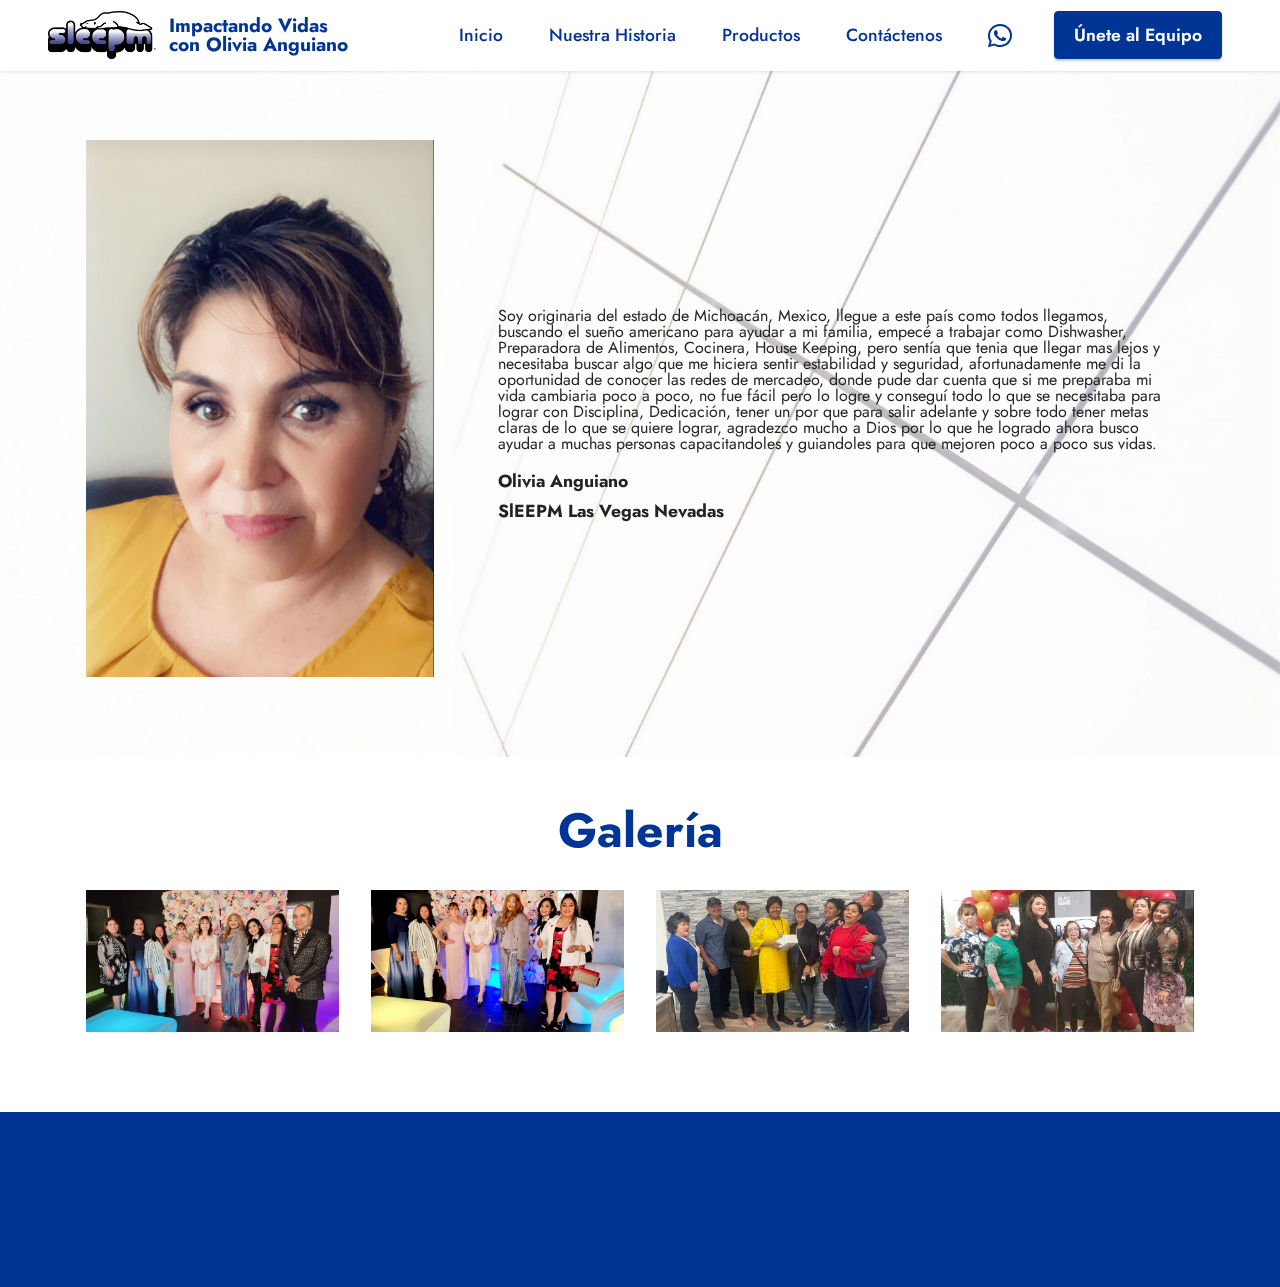
==== Nhistoria.html @ 10654e8e "Add files via upload" ====
<!DOCTYPE html>
<html  >
<head>
  <!-- Site made with Mobirise Website Builder v5.8.4, https://mobirise.com -->
  <meta charset="UTF-8">
  <meta http-equiv="X-UA-Compatible" content="IE=edge">
  <meta name="generator" content="Mobirise v5.8.4, mobirise.com">
  <meta name="viewport" content="width=device-width, initial-scale=1, minimum-scale=1">
  <link rel="shortcut icon" href="assets/images/sleepmlogofinal.png" type="image/x-icon">
  <meta name="description" content="Queremos ayudarte a mejorar tu estilo de vida con nuestros productos y servicios, será un gusto poder guiarte y asesorarte de la mejor manera.">
  
  
  <title>Nuestra Historia</title>
  <link rel="stylesheet" href="assets/web/assets/mobirise-icons2/mobirise2.css">
  <link rel="stylesheet" href="assets/bootstrap/css/bootstrap.min.css">
  <link rel="stylesheet" href="assets/bootstrap/css/bootstrap-grid.min.css">
  <link rel="stylesheet" href="assets/bootstrap/css/bootstrap-reboot.min.css">
  <link rel="stylesheet" href="assets/parallax/jarallax.css">
  <link rel="stylesheet" href="assets/animatecss/animate.css">
  <link rel="stylesheet" href="assets/dropdown/css/style.css">
  <link rel="stylesheet" href="assets/socicon/css/styles.css">
  <link rel="stylesheet" href="assets/theme/css/style.css">
  <link rel="preload" href="https://fonts.googleapis.com/css2?family=Jost:ital,wght@0,400;0,700;1,400;1,700&display=swap&display=swap" as="style" onload="this.onload=null;this.rel='stylesheet'">
  <noscript><link rel="stylesheet" href="https://fonts.googleapis.com/css2?family=Jost:ital,wght@0,400;0,700;1,400;1,700&display=swap&display=swap"></noscript>
  <link rel="preload" as="style" href="assets/mobirise/css/mbr-additional.css"><link rel="stylesheet" href="assets/mobirise/css/mbr-additional.css" type="text/css">

  
  
  
</head>
<body>
  
  <section data-bs-version="5.1" class="menu menu2 cid-tNS9Eg49uX" once="menu" id="menu2-0">
    
    <nav class="navbar navbar-dropdown navbar-fixed-top navbar-expand-lg">
        <div class="container-fluid">
            <div class="navbar-brand">
                <span class="navbar-logo">
                    <a href="index.html">
                        <img src="assets/images/sleepmlogofinal.png" alt="" style="height: 3rem;">
                    </a>
                </span>
                <span class="navbar-caption-wrap"><a class="navbar-caption text-primary display-7" href="index.html">Impactando Vidas<br>con Olivia Anguiano</a></span>
            </div>
            <button class="navbar-toggler" type="button" data-toggle="collapse" data-bs-toggle="collapse" data-target="#navbarSupportedContent" data-bs-target="#navbarSupportedContent" aria-controls="navbarNavAltMarkup" aria-expanded="false" aria-label="Toggle navigation">
                <div class="hamburger">
                    <span></span>
                    <span></span>
                    <span></span>
                    <span></span>
                </div>
            </button>
            <div class="collapse navbar-collapse" id="navbarSupportedContent">
                <ul class="navbar-nav nav-dropdown" data-app-modern-menu="true"><li class="nav-item"><a class="nav-link link text-primary display-4" href="index.html">Inicio</a></li><li class="nav-item"><a class="nav-link link text-primary display-4" href="Nhistoria.html">Nuestra Historia</a></li>
                    <li class="nav-item"><a class="nav-link link text-primary display-4" href="index.html#team1-2">Productos</a></li>
                    <li class="nav-item"><a class="nav-link link text-primary display-4" href="index.html#contacts3-3">Contáctenos</a>
                    </li></ul>
                <div class="icons-menu">
                    <a class="iconfont-wrapper" href="https://wa.me/17027970441">
                        <span class="p-2 mbr-iconfont socicon-whatsapp socicon" style="color: rgb(0, 52, 149); fill: rgb(0, 52, 149);"></span>
                    </a>
                    
                    
                    
                </div>
                <div class="navbar-buttons mbr-section-btn"><a class="btn btn-primary display-4" href="https://www.sleepm.net/?100025122" target="_blank">Únete al Equipo</a></div>
            </div>
        </div>
    </nav>
</section>

<section data-bs-version="5.1" class="testimonials1 cid-tNSBPrqRXM mbr-parallax-background" id="testimonials1-5">
    

    
    <div class="mbr-overlay" style="opacity: 0; background-color: rgb(255, 255, 255);">
    </div>
    <div class="container">
        
        <div class="row align-items-center">
            <div class="col-12 col-md-4">
                <div class="image-wrapper">
                    <img src="assets/images/olivia.jpeg" alt="Mobirise Website Builder">
                </div>
            </div>
            <div class="col-12 col-md">
                <div class="text-wrapper">
                    <p class="mbr-text mbr-fonts-style mb-4 display-7"></p><p>Soy originaria del estado de Michoacán, Mexico, llegue a este país como todos llegamos, buscando el sueño americano para ayudar a mi familia, empecé a trabajar como Dishwasher, Preparadora de Alimentos, Cocinera, House Keeping, pero sentía que tenia que llegar mas lejos y necesitaba buscar algo que me hiciera sentir estabilidad y seguridad, afortunadamente me di la oportunidad de conocer las redes de mercadeo, donde pude dar cuenta que si me preparaba mi vida cambiaria poco a poco, no fue fácil pero lo logre y conseguí todo lo que se necesitaba para lograr con Disciplina, Dedicación, tener un por que para salir adelante y sobre todo tener metas claras de lo que se quiere lograr, agradezco mucho a Dios por lo que he logrado ahora busco ayudar a muchas personas capacitandoles y guiandoles para que mejoren poco a poco sus vidas.</p><p></p>
                    <p class="name mbr-fonts-style mb-1 display-4"><strong>Olivia Anguiano</strong></p>
                    <p class="position mbr-fonts-style display-4"><strong>SlEEPM Las Vegas Nevadas</strong></p>
                </div>
            </div>
        </div>
    </div>
</section>

<section data-bs-version="5.1" class="gallery5 mbr-gallery cid-tNSEWDx9ze" id="gallery5-6">
    

    
    

    <div class="container">
        <div class="mbr-section-head">
            <h3 class="mbr-section-title mbr-fonts-style align-center m-0 display-2"><strong>Galería</strong><br></h3>
            
        </div>
        <div class="row mbr-gallery mt-4">
            <div class="col-12 col-md-6 col-lg-3 item gallery-image">
                <div class="item-wrapper" data-toggle="modal" data-bs-toggle="modal" data-target="#tNTzdh7u67-modal" data-bs-target="#tNTzdh7u67-modal">
                    <img class="w-100" src="assets/images/638715ca-ec1b-4f16-afdc-b5bbccad04b5.jpeg" alt="Olivia Anguiano" data-slide-to="0" data-bs-slide-to="0" data-target="#lb-tNTzdh7u67" data-bs-target="#lb-tNTzdh7u67">
                    <div class="icon-wrapper">
                        <span class="mobi-mbri mobi-mbri-search mbr-iconfont mbr-iconfont-btn"></span>
                    </div>
                </div>
                
            </div>
            <div class="col-12 col-md-6 col-lg-3 item gallery-image">
                <div class="item-wrapper" data-toggle="modal" data-bs-toggle="modal" data-target="#tNTzdh7u67-modal" data-bs-target="#tNTzdh7u67-modal">
                    <img class="w-100" src="assets/images/a9247fdc-9266-4188-a9e6-d5b97cbd32b9.jpeg" alt="Olivia" data-slide-to="1" data-bs-slide-to="1" data-target="#lb-tNTzdh7u67" data-bs-target="#lb-tNTzdh7u67">
                    <div class="icon-wrapper">
                        <span class="mobi-mbri mobi-mbri-search mbr-iconfont mbr-iconfont-btn"></span>
                    </div>
                </div>
                
            </div>
            <div class="col-12 col-md-6 col-lg-3 item gallery-image">
                <div class="item-wrapper" data-toggle="modal" data-bs-toggle="modal" data-target="#tNTzdh7u67-modal" data-bs-target="#tNTzdh7u67-modal">
                    <img class="w-100" src="assets/images/158f2e17-2701-4220-9a41-0d837c003c5a.jpeg" alt="Olivia" data-slide-to="2" data-bs-slide-to="2" data-target="#lb-tNTzdh7u67" data-bs-target="#lb-tNTzdh7u67">
                    <div class="icon-wrapper">
                        <span class="mobi-mbri mobi-mbri-search mbr-iconfont mbr-iconfont-btn"></span>
                    </div>
                </div>
                
            </div>
            <div class="col-12 col-md-6 col-lg-3 item gallery-image">
                <div class="item-wrapper" data-toggle="modal" data-bs-toggle="modal" data-target="#tNTzdh7u67-modal" data-bs-target="#tNTzdh7u67-modal">
                    <img class="w-100" src="assets/images/a021d91b-6bde-47a8-8c72-d7d6d622e0ca.jpeg" alt="Olivia" data-slide-to="3" data-bs-slide-to="3" data-target="#lb-tNTzdh7u67" data-bs-target="#lb-tNTzdh7u67">
                    <div class="icon-wrapper">
                        <span class="mobi-mbri mobi-mbri-search mbr-iconfont mbr-iconfont-btn"></span>
                    </div>
                </div>
                
            </div>
        </div>

        <div class="modal mbr-slider" tabindex="-1" role="dialog" aria-hidden="true" id="tNTzdh7u67-modal">
            <div class="modal-dialog" role="document">
                <div class="modal-content">
                    <div class="modal-body">
                        <div class="carousel slide carousel-fade" id="lb-tNTzdh7u67" data-interval="5000" data-bs-interval="5000">
                            <div class="carousel-inner">
                                <div class="carousel-item active">
                                    <img class="d-block w-100" src="assets/images/638715ca-ec1b-4f16-afdc-b5bbccad04b5.jpeg" alt="Mobirise Website Builder">
                                </div>
                                <div class="carousel-item">
                                    <img class="d-block w-100" src="assets/images/a9247fdc-9266-4188-a9e6-d5b97cbd32b9.jpeg" alt="Mobirise Website Builder">
                                </div>
                                <div class="carousel-item">
                                    <img class="d-block w-100" src="assets/images/158f2e17-2701-4220-9a41-0d837c003c5a.jpeg" alt="Mobirise Website Builder">
                                </div>
                                <div class="carousel-item">
                                    <img class="d-block w-100" src="assets/images/a021d91b-6bde-47a8-8c72-d7d6d622e0ca.jpeg" alt="Mobirise Website Builder">
                                </div>
                            </div>
                            <ol class="carousel-indicators">
                                <li data-slide-to="0" data-bs-slide-to="0" class="active" data-target="#lb-tNTzdh7u67" data-bs-target="#lb-tNTzdh7u67"></li>
                                <li data-slide-to="1" data-bs-slide-to="1" data-target="#lb-tNTzdh7u67" data-bs-target="#lb-tNTzdh7u67"></li>
                                <li data-slide-to="2" data-bs-slide-to="2" data-target="#lb-tNTzdh7u67" data-bs-target="#lb-tNTzdh7u67"></li>
                                <li data-slide-to="3" data-bs-slide-to="3" data-target="#lb-tNTzdh7u67" data-bs-target="#lb-tNTzdh7u67"></li>
                            </ol>
                            <a role="button" href="" class="close" data-dismiss="modal" data-bs-dismiss="modal" aria-label="Close">
                            </a>
                            <a class="carousel-control-prev carousel-control" role="button" data-slide="prev" data-bs-slide="prev" href="#lb-tNTzdh7u67">
                                <span class="mobi-mbri mobi-mbri-arrow-prev" aria-hidden="true"></span>
                                <span class="sr-only visually-hidden">Previous</span>
                            </a>
                            <a class="carousel-control-next carousel-control" role="button" data-slide="next" data-bs-slide="next" href="#lb-tNTzdh7u67">
                                <span class="mobi-mbri mobi-mbri-arrow-next" aria-hidden="true"></span>
                                <span class="sr-only visually-hidden">Next</span>
                            </a>
                        </div>
                    </div>
                </div>
            </div>
        </div>
    </div>
</section>

<section data-bs-version="5.1" class="footer3 cid-tNSAgGrxMF" once="footers" id="footer3-4">

    

    

    <div class="container">
        <div class="media-container-row align-center mbr-white">
            <div class="row row-links">
                <ul class="foot-menu">
                    
                    
                    
                    
                    
                <li class="foot-menu-item mbr-fonts-style display-7"><a href="Nhistoria.html" class="text-white">Nuestra Historia</a></li><li class="foot-menu-item mbr-fonts-style display-7"><a href="index.html#team1-2" class="text-white">Productos</a></li><li class="foot-menu-item mbr-fonts-style display-7"><font color="#fafafa"><a href="index.html#contacts3-3" class="text-white">Contáctenos</a></font></li></ul>
            </div>
            <div class="row social-row">
                <div class="social-list align-right pb-2">
                    
                    
                    
                    
                    
                    
                <div class="soc-item">
                        <a href="https://wa.me/17027970441">
                            <span class="mbr-iconfont mbr-iconfont-social socicon-whatsapp socicon"></span>
                        </a>
                    </div></div>
            </div>
            <div class="row row-copirayt">
                <p class="mbr-text mb-0 mbr-fonts-style mbr-white align-center display-7">
                    © Copyright 2025 Olivia Anguiano. All Rights Reserved.
                </p>
            </div>
        </div>
    </div>
</section><script src="assets/bootstrap/js/bootstrap.bundle.min.js"></script>  <script src="assets/parallax/jarallax.js"></script>  <script src="assets/smoothscroll/smooth-scroll.js"></script>  <script src="assets/ytplayer/index.js"></script>  <script src="assets/dropdown/js/navbar-dropdown.js"></script>  <script src="assets/theme/js/script.js"></script>  
  
  
  <input name="animation" type="hidden">
  </body>
</html>
---- assets/web/assets/mobirise-icons2/mobirise2.css ----
@font-face {
  font-family: 'Moririse2';
  font-display: swap;
  src:  url('mobirise2.eot?f2bix4');
  src:  url('mobirise2.eot?f2bix4#iefix') format('embedded-opentype'),
    url('mobirise2.ttf?f2bix4') format('truetype'),
    url('mobirise2.woff?f2bix4') format('woff'),
    url('mobirise2.svg?f2bix4#mobirise2') format('svg');
  font-weight: normal;
  font-style: normal;
}

[class^="mobi-"], [class*=" mobi-"] {
  /* use !important to prevent issues with browser extensions that change fonts */
  font-family: 'Moririse2' !important;
  speak: none;
  font-style: normal;
  font-weight: normal;
  font-variant: normal;
  text-transform: none;
  line-height: 1;

  /* Better Font Rendering =========== */
  -webkit-font-smoothing: antialiased;
  -moz-osx-font-smoothing: grayscale;
}

.mobi-mbri-add-submenu:before {
  content: "\e900";
}
.mobi-mbri-alert:before {
  content: "\e901";
}
.mobi-mbri-align-center:before {
  content: "\e902";
}
.mobi-mbri-align-justify:before {
  content: "\e903";
}
.mobi-mbri-align-left:before {
  content: "\e904";
}
.mobi-mbri-align-right:before {
  content: "\e905";
}
.mobi-mbri-android:before {
  content: "\e906";
}
.mobi-mbri-apple:before {
  content: "\e907";
}
.mobi-mbri-arrow-down:before {
  content: "\e908";
}
.mobi-mbri-arrow-next:before {
  content: "\e909";
}
.mobi-mbri-arrow-prev:before {
  content: "\e90a";
}
.mobi-mbri-arrow-up:before {
  content: "\e90b";
}
.mobi-mbri-bold:before {
  content: "\e90c";
}
.mobi-mbri-bookmark:before {
  content: "\e90d";
}
.mobi-mbri-bootstrap:before {
  content: "\e90e";
}
.mobi-mbri-briefcase:before {
  content: "\e90f";
}
.mobi-mbri-browse:before {
  content: "\e910";
}
.mobi-mbri-bulleted-list:before {
  content: "\e911";
}
.mobi-mbri-calendar:before {
  content: "\e912";
}
.mobi-mbri-camera:before {
  content: "\e913";
}
.mobi-mbri-cart-add:before {
  content: "\e914";
}
.mobi-mbri-cart-full:before {
  content: "\e915";
}
.mobi-mbri-cash:before {
  content: "\e916";
}
.mobi-mbri-change-style:before {
  content: "\e917";
}
.mobi-mbri-chat:before {
  content: "\e918";
}
.mobi-mbri-clock:before {
  content: "\e919";
}
.mobi-mbri-close:before {
  content: "\e91a";
}
.mobi-mbri-cloud:before {
  content: "\e91b";
}
.mobi-mbri-code:before {
  content: "\e91c";
}
.mobi-mbri-contact-form:before {
  content: "\e91d";
}
.mobi-mbri-credit-card:before {
  content: "\e91e";
}
.mobi-mbri-cursor-click:before {
  content: "\e91f";
}
.mobi-mbri-cust-feedback:before {
  content: "\e920";
}
.mobi-mbri-database:before {
  content: "\e921";
}
.mobi-mbri-delivery:before {
  content: "\e922";
}
.mobi-mbri-desktop:before {
  content: "\e923";
}
.mobi-mbri-devices:before {
  content: "\e924";
}
.mobi-mbri-down:before {
  content: "\e925";
}
.mobi-mbri-download-2:before {
  content: "\e926";
}
.mobi-mbri-download:before {
  content: "\e927";
}
.mobi-mbri-drag-n-drop-2:before {
  content: "\e928";
}
.mobi-mbri-drag-n-drop:before {
  content: "\e929";
}
.mobi-mbri-edit-2:before {
  content: "\e92a";
}
.mobi-mbri-edit:before {
  content: "\e92b";
}
.mobi-mbri-error:before {
  content: "\e92c";
}
.mobi-mbri-extension:before {
  content: "\e92d";
}
.mobi-mbri-features:before {
  content: "\e92e";
}
.mobi-mbri-file:before {
  content: "\e92f";
}
.mobi-mbri-flag:before {
  content: "\e930";
}
.mobi-mbri-folder:before {
  content: "\e931";
}
.mobi-mbri-gift:before {
  content: "\e932";
}
.mobi-mbri-github:before {
  content: "\e933";
}
.mobi-mbri-globe-2:before {
  content: "\e934";
}
.mobi-mbri-globe:before {
  content: "\e935";
}
.mobi-mbri-growing-chart:before {
  content: "\e936";
}
.mobi-mbri-hearth:before {
  content: "\e937";
}
.mobi-mbri-help:before {
  content: "\e938";
}
.mobi-mbri-home:before {
  content: "\e939";
}
.mobi-mbri-hot-cup:before {
  content: "\e93a";
}
.mobi-mbri-idea:before {
  content: "\e93b";
}
.mobi-mbri-image-gallery:before {
  content: "\e93c";
}
.mobi-mbri-image-slider:before {
  content: "\e93d";
}
.mobi-mbri-info:before {
  content: "\e93e";
}
.mobi-mbri-italic:before {
  content: "\e93f";
}
.mobi-mbri-key:before {
  content: "\e940";
}
.mobi-mbri-laptop:before {
  content: "\e941";
}
.mobi-mbri-layers:before {
  content: "\e942";
}
.mobi-mbri-left-right:before {
  content: "\e943";
}
.mobi-mbri-left:before {
  content: "\e944";
}
.mobi-mbri-letter:before {
  content: "\e945";
}
.mobi-mbri-like:before {
  content: "\e946";
}
.mobi-mbri-link:before {
  content: "\e947";
}
.mobi-mbri-lock:before {
  content: "\e948";
}
.mobi-mbri-login:before {
  content: "\e949";
}
.mobi-mbri-logout:before {
  content: "\e94a";
}
.mobi-mbri-magic-stick:before {
  content: "\e94b";
}
.mobi-mbri-map-pin:before {
  content: "\e94c";
}
.mobi-mbri-menu:before {
  content: "\e94d";
}
.mobi-mbri-mobile-2:before {
  content: "\e94e";
}
.mobi-mbri-mobile-horizontal:before {
  content: "\e94f";
}
.mobi-mbri-mobile:before {
  content: "\e950";
}
.mobi-mbri-mobirise:before {
  content: "\e951";
}
.mobi-mbri-more-horizontal:before {
  content: "\e952";
}
.mobi-mbri-more-vertical:before {
  content: "\e953";
}
.mobi-mbri-music:before {
  content: "\e954";
}
.mobi-mbri-new-file:before {
  content: "\e955";
}
.mobi-mbri-numbered-list:before {
  content: "\e956";
}
.mobi-mbri-opened-folder:before {
  content: "\e957";
}
.mobi-mbri-pages:before {
  content: "\e958";
}
.mobi-mbri-paper-plane:before {
  content: "\e959";
}
.mobi-mbri-paperclip:before {
  content: "\e95a";
}
.mobi-mbri-phone:before {
  content: "\e95b";
}
.mobi-mbri-photo:before {
  content: "\e95c";
}
.mobi-mbri-photos:before {
  content: "\e95d";
}
.mobi-mbri-pin:before {
  content: "\e95e";
}
.mobi-mbri-play:before {
  content: "\e95f";
}
.mobi-mbri-plus:before {
  content: "\e960";
}
.mobi-mbri-preview:before {
  content: "\e961";
}
.mobi-mbri-print:before {
  content: "\e962";
}
.mobi-mbri-protect:before {
  content: "\e963";
}
.mobi-mbri-question:before {
  content: "\e964";
}
.mobi-mbri-quote-left:before {
  content: "\e965";
}
.mobi-mbri-quote-right:before {
  content: "\e966";
}
.mobi-mbri-redo:before {
  content: "\e967";
}
.mobi-mbri-refresh:before {
  content: "\e968";
}
.mobi-mbri-responsive-2:before {
  content: "\e969";
}
.mobi-mbri-responsive:before {
  content: "\e96a";
}
.mobi-mbri-right:before {
  content: "\e96b";
}
.mobi-mbri-rocket:before {
  content: "\e96c";
}
.mobi-mbri-sad-face:before {
  content: "\e96d";
}
.mobi-mbri-sale:before {
  content: "\e96e";
}
.mobi-mbri-save:before {
  content: "\e96f";
}
.mobi-mbri-search:before {
  content: "\e970";
}
.mobi-mbri-setting-2:before {
  content: "\e971";
}
.mobi-mbri-setting-3:before {
  content: "\e972";
}
.mobi-mbri-setting:before {
  content: "\e973";
}
.mobi-mbri-share:before {
  content: "\e974";
}
.mobi-mbri-shopping-bag:before {
  content: "\e975";
}
.mobi-mbri-shopping-basket:before {
  content: "\e976";
}
.mobi-mbri-shopping-cart:before {
  content: "\e977";
}
.mobi-mbri-sites:before {
  content: "\e978";
}
.mobi-mbri-smile-face:before {
  content: "\e979";
}
.mobi-mbri-speed:before {
  content: "\e97a";
}
.mobi-mbri-star:before {
  content: "\e97b";
}
.mobi-mbri-success:before {
  content: "\e97c";
}
.mobi-mbri-sun:before {
  content: "\e97d";
}
.mobi-mbri-sun2:before {
  content: "\e97e";
}
.mobi-mbri-tablet-vertical:before {
  content: "\e97f";
}
.mobi-mbri-tablet:before {
  content: "\e980";
}
.mobi-mbri-target:before {
  content: "\e981";
}
.mobi-mbri-timer:before {
  content: "\e982";
}
.mobi-mbri-to-ftp:before {
  content: "\e983";
}
.mobi-mbri-to-local-drive:before {
  content: "\e984";
}
.mobi-mbri-touch-swipe:before {
  content: "\e985";
}
.mobi-mbri-touch:before {
  content: "\e986";
}
.mobi-mbri-trash:before {
  content: "\e987";
}
.mobi-mbri-underline:before {
  content: "\e988";
}
.mobi-mbri-undo:before {
  content: "\e989";
}
.mobi-mbri-unlink:before {
  content: "\e98a";
}
.mobi-mbri-unlock:before {
  content: "\e98b";
}
.mobi-mbri-up-down:before {
  content: "\e98c";
}
.mobi-mbri-up:before {
  content: "\e98d";
}
.mobi-mbri-update:before {
  content: "\e98e";
}
.mobi-mbri-upload-2:before {
  content: "\e98f";
}
.mobi-mbri-upload:before {
  content: "\e990";
}
.mobi-mbri-user-2:before {
  content: "\e991";
}
.mobi-mbri-user:before {
  content: "\e992";
}
.mobi-mbri-users:before {
  content: "\e993";
}
.mobi-mbri-video-play:before {
  content: "\e994";
}
.mobi-mbri-video:before {
  content: "\e995";
}
.mobi-mbri-watch:before {
  content: "\e996";
}
.mobi-mbri-website-theme-2:before {
  content: "\e997";
}
.mobi-mbri-website-theme:before {
  content: "\e998";
}
.mobi-mbri-wifi:before {
  content: "\e999";
}
.mobi-mbri-windows:before {
  content: "\e99a";
}
.mobi-mbri-zoom-in:before {
  content: "\e99b";
}
.mobi-mbri-zoom-out:before {
  content: "\e99c";
}
---- assets/parallax/jarallax.css ----
.jarallax {
    position: relative;
    z-index: 0;
}
.jarallax > .jarallax-img {
    position: absolute;
    object-fit: cover;
    /* support for plugin https://github.com/bfred-it/object-fit-images */
    font-family: 'object-fit: cover;';
    top: 0;
    left: 0;
    width: 100%;
    height: 100%;
    z-index: -1;
}
---- assets/dropdown/css/style.css ----
.navbar-dropdown {
  left: 0;
  padding: 0;
  position: absolute;
  right: 0;
  top: 0;
  transition: all 0.45s ease;
  z-index: 1030;
  background: #282828; }
  .navbar-dropdown .navbar-logo {
    margin-right: 0.8rem;
    transition: margin 0.3s ease-in-out;
    vertical-align: middle; }
    .navbar-dropdown .navbar-logo img {
      height: 3.125rem;
      transition: all 0.3s ease-in-out; }
    .navbar-dropdown .navbar-logo.mbr-iconfont {
      font-size: 3.125rem;
      line-height: 3.125rem; }
  .navbar-dropdown .navbar-caption {
    font-weight: 700;
    white-space: normal;
    vertical-align: -4px;
    line-height: 3.125rem !important; }
    .navbar-dropdown .navbar-caption, .navbar-dropdown .navbar-caption:hover {
      color: inherit;
      text-decoration: none; }
  .navbar-dropdown .mbr-iconfont + .navbar-caption {
    vertical-align: -1px; }
  .navbar-dropdown.navbar-fixed-top {
    position: fixed; }
  .navbar-dropdown .navbar-brand span {
    vertical-align: -4px; }
  .navbar-dropdown.bg-color.transparent {
    background: none; }
  .navbar-dropdown.navbar-short .navbar-brand {
    padding: 0.625rem 0; }
    .navbar-dropdown.navbar-short .navbar-brand span {
      vertical-align: -1px; }
  .navbar-dropdown.navbar-short .navbar-caption {
    line-height: 2.375rem !important;
    vertical-align: -2px; }
  .navbar-dropdown.navbar-short .navbar-logo {
    margin-right: 0.5rem; }
    .navbar-dropdown.navbar-short .navbar-logo img {
      height: 2.375rem; }
    .navbar-dropdown.navbar-short .navbar-logo.mbr-iconfont {
      font-size: 2.375rem;
      line-height: 2.375rem; }
  .navbar-dropdown.navbar-short .mbr-table-cell {
    height: 3.625rem; }
  .navbar-dropdown .navbar-close {
    left: 0.6875rem;
    position: fixed;
    top: 0.75rem;
    z-index: 1000; }
  .navbar-dropdown .hamburger-icon {
    content: "";
    display: inline-block;
    vertical-align: middle;
    width: 16px;
    -webkit-box-shadow: 0 -6px 0 1px #282828,0 0 0 1px #282828,0 6px 0 1px #282828;
    -moz-box-shadow: 0 -6px 0 1px #282828,0 0 0 1px #282828,0 6px 0 1px #282828;
    box-shadow: 0 -6px 0 1px #282828,0 0 0 1px #282828,0 6px 0 1px #282828; }

.dropdown-menu .dropdown-toggle[data-toggle="dropdown-submenu"]::after {
  border-bottom: 0.35em solid transparent;
  border-left: 0.35em solid;
  border-right: 0;
  border-top: 0.35em solid transparent;
  margin-left: 0.3rem; }

.dropdown-menu .dropdown-item:focus {
  outline: 0; }

.nav-dropdown {
  font-size: 0.75rem;
  font-weight: 500;
  height: auto !important; }
  .nav-dropdown .nav-btn {
    padding-left: 1rem; }
  .nav-dropdown .link {
    margin: .667em 1.667em;
    font-weight: 500;
    padding: 0;
    transition: color .2s ease-in-out; }
    .nav-dropdown .link.dropdown-toggle {
      margin-right: 2.583em; }
      .nav-dropdown .link.dropdown-toggle::after {
        margin-left: .25rem;
        border-top: 0.35em solid;
        border-right: 0.35em solid transparent;
        border-left: 0.35em solid transparent;
        border-bottom: 0; }
      .nav-dropdown .link.dropdown-toggle[aria-expanded="true"] {
        margin: 0;
        padding: 0.667em 3.263em  0.667em 1.667em; }
  .nav-dropdown .link::after,
  .nav-dropdown .dropdown-item::after {
    color: inherit; }
  .nav-dropdown .btn {
    font-size: 0.75rem;
    font-weight: 700;
    letter-spacing: 0;
    margin-bottom: 0;
    padding-left: 1.25rem;
    padding-right: 1.25rem; }
  .nav-dropdown .dropdown-menu {
    border-radius: 0;
    border: 0;
    left: 0;
    margin: 0;
    padding-bottom: 1.25rem;
    padding-top: 1.25rem;
    position: relative; }
  .nav-dropdown .dropdown-submenu {
    margin-left: 0.125rem;
    top: 0; }
  .nav-dropdown .dropdown-item {
    font-weight: 500;
    line-height: 2;
    padding: 0.3846em 4.615em 0.3846em 1.5385em;
    position: relative;
    transition: color .2s ease-in-out, background-color .2s ease-in-out; }
    .nav-dropdown .dropdown-item::after {
      margin-top: -0.3077em;
      position: absolute;
      right: 1.1538em;
      top: 50%; }
    .nav-dropdown .dropdown-item:focus, .nav-dropdown .dropdown-item:hover {
      background: none; }

@media (max-width: 767px) {
  .nav-dropdown.navbar-toggleable-sm {
    bottom: 0;
    display: none;
    left: 0;
    overflow-x: hidden;
    position: fixed;
    top: 0;
    transform: translateX(-100%);
    -ms-transform: translateX(-100%);
    -webkit-transform: translateX(-100%);
    width: 18.75rem;
    z-index: 999; } }
.nav-dropdown.navbar-toggleable-xl {
  bottom: 0;
  display: none;
  left: 0;
  overflow-x: hidden;
  position: fixed;
  top: 0;
  transform: translateX(-100%);
  -ms-transform: translateX(-100%);
  -webkit-transform: translateX(-100%);
  width: 18.75rem;
  z-index: 999; }

.nav-dropdown-sm {
  display: block !important;
  overflow-x: hidden;
  overflow: auto;
  padding-top: 3.875rem; }
  .nav-dropdown-sm::after {
    content: "";
    display: block;
    height: 3rem;
    width: 100%; }
  .nav-dropdown-sm.collapse.in ~ .navbar-close {
    display: block !important; }
  .nav-dropdown-sm.collapsing, .nav-dropdown-sm.collapse.in {
    transform: translateX(0);
    -ms-transform: translateX(0);
    -webkit-transform: translateX(0);
    transition: all 0.25s ease-out;
    -webkit-transition: all 0.25s ease-out;
    background: #282828; }
  .nav-dropdown-sm.collapsing[aria-expanded="false"] {
    transform: translateX(-100%);
    -ms-transform: translateX(-100%);
    -webkit-transform: translateX(-100%); }
  .nav-dropdown-sm .nav-item {
    display: block;
    margin-left: 0 !important;
    padding-left: 0; }
  .nav-dropdown-sm .link,
  .nav-dropdown-sm .dropdown-item {
    border-top: 1px dotted rgba(255, 255, 255, 0.1);
    font-size: 0.8125rem;
    line-height: 1.6;
    margin: 0 !important;
    padding: 0.875rem 2.4rem 0.875rem 1.5625rem !important;
    position: relative;
    white-space: normal; }
    .nav-dropdown-sm .link:focus, .nav-dropdown-sm .link:hover,
    .nav-dropdown-sm .dropdown-item:focus,
    .nav-dropdown-sm .dropdown-item:hover {
      background: rgba(0, 0, 0, 0.2) !important;
      color: #c0a375; }
  .nav-dropdown-sm .nav-btn {
    position: relative;
    padding: 1.5625rem 1.5625rem 0 1.5625rem; }
    .nav-dropdown-sm .nav-btn::before {
      border-top: 1px dotted rgba(255, 255, 255, 0.1);
      content: "";
      left: 0;
      position: absolute;
      top: 0;
      width: 100%; }
    .nav-dropdown-sm .nav-btn + .nav-btn {
      padding-top: 0.625rem; }
      .nav-dropdown-sm .nav-btn + .nav-btn::before {
        display: none; }
  .nav-dropdown-sm .btn {
    padding: 0.625rem 0; }
  .nav-dropdown-sm .dropdown-toggle[data-toggle="dropdown-submenu"]::after {
    margin-left: .25rem;
    border-top: 0.35em solid;
    border-right: 0.35em solid transparent;
    border-left: 0.35em solid transparent;
    border-bottom: 0; }
  .nav-dropdown-sm .dropdown-toggle[data-toggle="dropdown-submenu"][aria-expanded="true"]::after {
    border-top: 0;
    border-right: 0.35em solid transparent;
    border-left: 0.35em solid transparent;
    border-bottom: 0.35em solid; }
  .nav-dropdown-sm .dropdown-menu {
    margin: 0;
    padding: 0;
    position: relative;
    top: 0;
    left: 0;
    width: 100%;
    border: 0;
    float: none;
    border-radius: 0;
    background: none; }
  .nav-dropdown-sm .dropdown-submenu {
    left: 100%;
    margin-left: 0.125rem;
    margin-top: -1.25rem;
    top: 0; }

.navbar-toggleable-sm .nav-dropdown .dropdown-menu {
  position: absolute; }

.navbar-toggleable-sm .nav-dropdown .dropdown-submenu {
  left: 100%;
  margin-left: 0.125rem;
  margin-top: -1.25rem;
  top: 0; }

.navbar-toggleable-sm.opened .nav-dropdown .dropdown-menu {
  position: relative; }

.navbar-toggleable-sm.opened .nav-dropdown .dropdown-submenu {
  left: 0;
  margin-left: 00rem;
  margin-top: 0rem;
  top: 0; }

.is-builder .nav-dropdown.collapsing {
  transition: none !important; }
---- assets/socicon/css/styles.css ----
@charset "UTF-8";

@font-face {
  font-family: 'Socicon';
  src:  url('../fonts/socicon.eot');
  src:  url('../fonts/socicon.eot?#iefix') format('embedded-opentype'),
    url('../fonts/socicon.woff2') format('woff2'),
    url('../fonts/socicon.ttf') format('truetype'),
    url('../fonts/socicon.woff') format('woff'),
    url('../fonts/socicon.svg#socicon') format('svg');
  font-weight: normal;
  font-style: normal;
  font-display: swap;
}

[data-icon]:before {
  font-family: "socicon" !important;
  content: attr(data-icon);
  font-style: normal !important;
  font-weight: normal !important;
  font-variant: normal !important;
  text-transform: none !important;
  speak: none;
  line-height: 1;
  -webkit-font-smoothing: antialiased;
  -moz-osx-font-smoothing: grayscale;
}

[class^="socicon-"], [class*=" socicon-"] {
  /* use !important to prevent issues with browser extensions that change fonts */
  font-family: 'Socicon' !important;
  speak: none;
  font-style: normal;
  font-weight: normal;
  font-variant: normal;
  text-transform: none;
  line-height: 1;

  /* Better Font Rendering =========== */
  -webkit-font-smoothing: antialiased;
  -moz-osx-font-smoothing: grayscale;
}

.socicon-eitaa:before {
  content: "\e97c";
}
.socicon-soroush:before {
  content: "\e97d";
}
.socicon-bale:before {
  content: "\e97e";
}
.socicon-zazzle:before {
  content: "\e97b";
}
.socicon-society6:before {
  content: "\e97a";
}
.socicon-redbubble:before {
  content: "\e979";
}
.socicon-avvo:before {
  content: "\e978";
}
.socicon-stitcher:before {
  content: "\e977";
}
.socicon-googlehangouts:before {
  content: "\e974";
}
.socicon-dlive:before {
  content: "\e975";
}
.socicon-vsco:before {
  content: "\e976";
}
.socicon-flipboard:before {
  content: "\e973";
}
.socicon-ubuntu:before {
  content: "\e958";
}
.socicon-artstation:before {
  content: "\e959";
}
.socicon-invision:before {
  content: "\e95a";
}
.socicon-torial:before {
  content: "\e95b";
}
.socicon-collectorz:before {
  content: "\e95c";
}
.socicon-seenthis:before {
  content: "\e95d";
}
.socicon-googleplaymusic:before {
  content: "\e95e";
}
.socicon-debian:before {
  content: "\e95f";
}
.socicon-filmfreeway:before {
  content: "\e960";
}
.socicon-gnome:before {
  content: "\e961";
}
.socicon-itchio:before {
  content: "\e962";
}
.socicon-jamendo:before {
  content: "\e963";
}
.socicon-mix:before {
  content: "\e964";
}
.socicon-sharepoint:before {
  content: "\e965";
}
.socicon-tinder:before {
  content: "\e966";
}
.socicon-windguru:before {
  content: "\e967";
}
.socicon-cdbaby:before {
  content: "\e968";
}
.socicon-elementaryos:before {
  content: "\e969";
}
.socicon-stage32:before {
  content: "\e96a";
}
.socicon-tiktok:before {
  content: "\e96b";
}
.socicon-gitter:before {
  content: "\e96c";
}
.socicon-letterboxd:before {
  content: "\e96d";
}
.socicon-threema:before {
  content: "\e96e";
}
.socicon-splice:before {
  content: "\e96f";
}
.socicon-metapop:before {
  content: "\e970";
}
.socicon-naver:before {
  content: "\e971";
}
.socicon-remote:before {
  content: "\e972";
}
.socicon-internet:before {
  content: "\e957";
}
.socicon-moddb:before {
  content: "\e94b";
}
.socicon-indiedb:before {
  content: "\e94c";
}
.socicon-traxsource:before {
  content: "\e94d";
}
.socicon-gamefor:before {
  content: "\e94e";
}
.socicon-pixiv:before {
  content: "\e94f";
}
.socicon-myanimelist:before {
  content: "\e950";
}
.socicon-blackberry:before {
  content: "\e951";
}
.socicon-wickr:before {
  content: "\e952";
}
.socicon-spip:before {
  content: "\e953";
}
.socicon-napster:before {
  content: "\e954";
}
.socicon-beatport:before {
  content: "\e955";
}
.socicon-hackerone:before {
  content: "\e956";
}
.socicon-hackernews:before {
  content: "\e946";
}
.socicon-smashwords:before {
  content: "\e947";
}
.socicon-kobo:before {
  content: "\e948";
}
.socicon-bookbub:before {
  content: "\e949";
}
.socicon-mailru:before {
  content: "\e94a";
}
.socicon-gitlab:before {
  content: "\e945";
}
.socicon-instructables:before {
  content: "\e944";
}
.socicon-portfolio:before {
  content: "\e943";
}
.socicon-codered:before {
  content: "\e940";
}
.socicon-origin:before {
  content: "\e941";
}
.socicon-nextdoor:before {
  content: "\e942";
}
.socicon-udemy:before {
  content: "\e93f";
}
.socicon-livemaster:before {
  content: "\e93e";
}
.socicon-crunchbase:before {
  content: "\e93b";
}
.socicon-homefy:before {
  content: "\e93c";
}
.socicon-calendly:before {
  content: "\e93d";
}
.socicon-realtor:before {
  content: "\e90f";
}
.socicon-tidal:before {
  content: "\e910";
}
.socicon-qobuz:before {
  content: "\e911";
}
.socicon-natgeo:before {
  content: "\e912";
}
.socicon-mastodon:before {
  content: "\e913";
}
.socicon-unsplash:before {
  content: "\e914";
}
.socicon-homeadvisor:before {
  content: "\e915";
}
.socicon-angieslist:before {
  content: "\e916";
}
.socicon-codepen:before {
  content: "\e917";
}
.socicon-slack:before {
  content: "\e918";
}
.socicon-openaigym:before {
  content: "\e919";
}
.socicon-logmein:before {
  content: "\e91a";
}
.socicon-fiverr:before {
  content: "\e91b";
}
.socicon-gotomeeting:before {
  content: "\e91c";
}
.socicon-aliexpress:before {
  content: "\e91d";
}
.socicon-guru:before {
  content: "\e91e";
}
.socicon-appstore:before {
  content: "\e91f";
}
.socicon-homes:before {
  content: "\e920";
}
.socicon-zoom:before {
  content: "\e921";
}
.socicon-alibaba:before {
  content: "\e922";
}
.socicon-craigslist:before {
  content: "\e923";
}
.socicon-wix:before {
  content: "\e924";
}
.socicon-redfin:before {
  content: "\e925";
}
.socicon-googlecalendar:before {
  content: "\e926";
}
.socicon-shopify:before {
  content: "\e927";
}
.socicon-freelancer:before {
  content: "\e928";
}
.socicon-seedrs:before {
  content: "\e929";
}
.socicon-bing:before {
  content: "\e92a";
}
.socicon-doodle:before {
  content: "\e92b";
}
.socicon-bonanza:before {
  content: "\e92c";
}
.socicon-squarespace:before {
  content: "\e92d";
}
.socicon-toptal:before {
  content: "\e92e";
}
.socicon-gust:before {
  content: "\e92f";
}
.socicon-ask:before {
  content: "\e930";
}
.socicon-trulia:before {
  content: "\e931";
}
.socicon-loomly:before {
  content: "\e932";
}
.socicon-ghost:before {
  content: "\e933";
}
.socicon-upwork:before {
  content: "\e934";
}
.socicon-fundable:before {
  content: "\e935";
}
.socicon-booking:before {
  content: "\e936";
}
.socicon-googlemaps:before {
  content: "\e937";
}
.socicon-zillow:before {
  content: "\e938";
}
.socicon-niconico:before {
  content: "\e939";
}
.socicon-toneden:before {
  content: "\e93a";
}
.socicon-augment:before {
  content: "\e908";
}
.socicon-bitbucket:before {
  content: "\e909";
}
.socicon-fyuse:before {
  content: "\e90a";
}
.socicon-yt-gaming:before {
  content: "\e90b";
}
.socicon-sketchfab:before {
  content: "\e90c";
}
.socicon-mobcrush:before {
  content: "\e90d";
}
.socicon-microsoft:before {
  content: "\e90e";
}
.socicon-pandora:before {
  content: "\e907";
}
.socicon-messenger:before {
  content: "\e906";
}
.socicon-gamewisp:before {
  content: "\e905";
}
.socicon-bloglovin:before {
  content: "\e904";
}
.socicon-tunein:before {
  content: "\e903";
}
.socicon-gamejolt:before {
  content: "\e901";
}
.socicon-trello:before {
  content: "\e902";
}
.socicon-spreadshirt:before {
  content: "\e900";
}
.socicon-500px:before {
  content: "\e000";
}
.socicon-8tracks:before {
  content: "\e001";
}
.socicon-airbnb:before {
  content: "\e002";
}
.socicon-alliance:before {
  content: "\e003";
}
.socicon-amazon:before {
  content: "\e004";
}
.socicon-amplement:before {
  content: "\e005";
}
.socicon-android:before {
  content: "\e006";
}
.socicon-angellist:before {
  content: "\e007";
}
.socicon-apple:before {
  content: "\e008";
}
.socicon-appnet:before {
  content: "\e009";
}
.socicon-baidu:before {
  content: "\e00a";
}
.socicon-bandcamp:before {
  content: "\e00b";
}
.socicon-battlenet:before {
  content: "\e00c";
}
.socicon-mixer:before {
  content: "\e00d";
}
.socicon-bebee:before {
  content: "\e00e";
}
.socicon-bebo:before {
  content: "\e00f";
}
.socicon-behance:before {
  content: "\e010";
}
.socicon-blizzard:before {
  content: "\e011";
}
.socicon-blogger:before {
  content: "\e012";
}
.socicon-buffer:before {
  content: "\e013";
}
.socicon-chrome:before {
  content: "\e014";
}
.socicon-coderwall:before {
  content: "\e015";
}
.socicon-curse:before {
  content: "\e016";
}
.socicon-dailymotion:before {
  content: "\e017";
}
.socicon-deezer:before {
  content: "\e018";
}
.socicon-delicious:before {
  content: "\e019";
}
.socicon-deviantart:before {
  content: "\e01a";
}
.socicon-diablo:before {
  content: "\e01b";
}
.socicon-digg:before {
  content: "\e01c";
}
.socicon-discord:before {
  content: "\e01d";
}
.socicon-disqus:before {
  content: "\e01e";
}
.socicon-douban:before {
  content: "\e01f";
}
.socicon-draugiem:before {
  content: "\e020";
}
.socicon-dribbble:before {
  content: "\e021";
}
.socicon-drupal:before {
  content: "\e022";
}
.socicon-ebay:before {
  content: "\e023";
}
.socicon-ello:before {
  content: "\e024";
}
.socicon-endomodo:before {
  content: "\e025";
}
.socicon-envato:before {
  content: "\e026";
}
.socicon-etsy:before {
  content: "\e027";
}
.socicon-facebook:before {
  content: "\e028";
}
.socicon-feedburner:before {
  content: "\e029";
}
.socicon-filmweb:before {
  content: "\e02a";
}
.socicon-firefox:before {
  content: "\e02b";
}
.socicon-flattr:before {
  content: "\e02c";
}
.socicon-flickr:before {
  content: "\e02d";
}
.socicon-formulr:before {
  content: "\e02e";
}
.socicon-forrst:before {
  content: "\e02f";
}
.socicon-foursquare:before {
  content: "\e030";
}
.socicon-friendfeed:before {
  content: "\e031";
}
.socicon-github:before {
  content: "\e032";
}
.socicon-goodreads:before {
  content: "\e033";
}
.socicon-google:before {
  content: "\e034";
}
.socicon-googlescholar:before {
  content: "\e035";
}
.socicon-googlegroups:before {
  content: "\e036";
}
.socicon-googlephotos:before {
  content: "\e037";
}
.socicon-googleplus:before {
  content: "\e038";
}
.socicon-grooveshark:before {
  content: "\e039";
}
.socicon-hackerrank:before {
  content: "\e03a";
}
.socicon-hearthstone:before {
  content: "\e03b";
}
.socicon-hellocoton:before {
  content: "\e03c";
}
.socicon-heroes:before {
  content: "\e03d";
}
.socicon-smashcast:before {
  content: "\e03e";
}
.socicon-horde:before {
  content: "\e03f";
}
.socicon-houzz:before {
  content: "\e040";
}
.socicon-icq:before {
  content: "\e041";
}
.socicon-identica:before {
  content: "\e042";
}
.socicon-imdb:before {
  content: "\e043";
}
.socicon-instagram:before {
  content: "\e044";
}
.socicon-issuu:before {
  content: "\e045";
}
.socicon-istock:before {
  content: "\e046";
}
.socicon-itunes:before {
  content: "\e047";
}
.socicon-keybase:before {
  content: "\e048";
}
.socicon-lanyrd:before {
  content: "\e049";
}
.socicon-lastfm:before {
  content: "\e04a";
}
.socicon-line:before {
  content: "\e04b";
}
.socicon-linkedin:before {
  content: "\e04c";
}
.socicon-livejournal:before {
  content: "\e04d";
}
.socicon-lyft:before {
  content: "\e04e";
}
.socicon-macos:before {
  content: "\e04f";
}
.socicon-mail:before {
  content: "\e050";
}
.socicon-medium:before {
  content: "\e051";
}
.socicon-meetup:before {
  content: "\e052";
}
.socicon-mixcloud:before {
  content: "\e053";
}
.socicon-modelmayhem:before {
  content: "\e054";
}
.socicon-mumble:before {
  content: "\e055";
}
.socicon-myspace:before {
  content: "\e056";
}
.socicon-newsvine:before {
  content: "\e057";
}
.socicon-nintendo:before {
  content: "\e058";
}
.socicon-npm:before {
  content: "\e059";
}
.socicon-odnoklassniki:before {
  content: "\e05a";
}
.socicon-openid:before {
  content: "\e05b";
}
.socicon-opera:before {
  content: "\e05c";
}
.socicon-outlook:before {
  content: "\e05d";
}
.socicon-overwatch:before {
  content: "\e05e";
}
.socicon-patreon:before {
  content: "\e05f";
}
.socicon-paypal:before {
  content: "\e060";
}
.socicon-periscope:before {
  content: "\e061";
}
.socicon-persona:before {
  content: "\e062";
}
.socicon-pinterest:before {
  content: "\e063";
}
.socicon-play:before {
  content: "\e064";
}
.socicon-player:before {
  content: "\e065";
}
.socicon-playstation:before {
  content: "\e066";
}
.socicon-pocket:before {
  content: "\e067";
}
.socicon-qq:before {
  content: "\e068";
}
.socicon-quora:before {
  content: "\e069";
}
.socicon-raidcall:before {
  content: "\e06a";
}
.socicon-ravelry:before {
  content: "\e06b";
}
.socicon-reddit:before {
  content: "\e06c";
}
.socicon-renren:before {
  content: "\e06d";
}
.socicon-researchgate:before {
  content: "\e06e";
}
.socicon-residentadvisor:before {
  content: "\e06f";
}
.socicon-reverbnation:before {
  content: "\e070";
}
.socicon-rss:before {
  content: "\e071";
}
.socicon-sharethis:before {
  content: "\e072";
}
.socicon-skype:before {
  content: "\e073";
}
.socicon-slideshare:before {
  content: "\e074";
}
.socicon-smugmug:before {
  content: "\e075";
}
.socicon-snapchat:before {
  content: "\e076";
}
.socicon-songkick:before {
  content: "\e077";
}
.socicon-soundcloud:before {
  content: "\e078";
}
.socicon-spotify:before {
  content: "\e079";
}
.socicon-stackexchange:before {
  content: "\e07a";
}
.socicon-stackoverflow:before {
  content: "\e07b";
}
.socicon-starcraft:before {
  content: "\e07c";
}
.socicon-stayfriends:before {
  content: "\e07d";
}
.socicon-steam:before {
  content: "\e07e";
}
.socicon-storehouse:before {
  content: "\e07f";
}
.socicon-strava:before {
  content: "\e080";
}
.socicon-streamjar:before {
  content: "\e081";
}
.socicon-stumbleupon:before {
  content: "\e082";
}
.socicon-swarm:before {
  content: "\e083";
}
.socicon-teamspeak:before {
  content: "\e084";
}
.socicon-teamviewer:before {
  content: "\e085";
}
.socicon-technorati:before {
  content: "\e086";
}
.socicon-telegram:before {
  content: "\e087";
}
.socicon-tripadvisor:before {
  content: "\e088";
}
.socicon-tripit:before {
  content: "\e089";
}
.socicon-triplej:before {
  content: "\e08a";
}
.socicon-tumblr:before {
  content: "\e08b";
}
.socicon-twitch:before {
  content: "\e08c";
}
.socicon-twitter:before {
  content: "\e08d";
}
.socicon-uber:before {
  content: "\e08e";
}
.socicon-ventrilo:before {
  content: "\e08f";
}
.socicon-viadeo:before {
  content: "\e090";
}
.socicon-viber:before {
  content: "\e091";
}
.socicon-viewbug:before {
  content: "\e092";
}
.socicon-vimeo:before {
  content: "\e093";
}
.socicon-vine:before {
  content: "\e094";
}
.socicon-vkontakte:before {
  content: "\e095";
}
.socicon-warcraft:before {
  content: "\e096";
}
.socicon-wechat:before {
  content: "\e097";
}
.socicon-weibo:before {
  content: "\e098";
}
.socicon-whatsapp:before {
  content: "\e099";
}
.socicon-wikipedia:before {
  content: "\e09a";
}
.socicon-windows:before {
  content: "\e09b";
}
.socicon-wordpress:before {
  content: "\e09c";
}
.socicon-wykop:before {
  content: "\e09d";
}
.socicon-xbox:before {
  content: "\e09e";
}
.socicon-xing:before {
  content: "\e09f";
}
.socicon-yahoo:before {
  content: "\e0a0";
}
.socicon-yammer:before {
  content: "\e0a1";
}
.socicon-yandex:before {
  content: "\e0a2";
}
.socicon-yelp:before {
  content: "\e0a3";
}
.socicon-younow:before {
  content: "\e0a4";
}
.socicon-youtube:before {
  content: "\e0a5";
}
.socicon-zapier:before {
  content: "\e0a6";
}
.socicon-zerply:before {
  content: "\e0a7";
}
.socicon-zomato:before {
  content: "\e0a8";
}
.socicon-zynga:before {
  content: "\e0a9";
}
---- assets/theme/css/style.css ----
@charset "UTF-8";
section {
  background-color: #ffffff;
}

body {
  font-style: normal;
  line-height: 1.5;
  font-weight: 400;
  color: #232323;
  position: relative;
}

button {
  background-color: transparent;
  border-color: transparent;
}

section,
.container,
.container-fluid {
  position: relative;
  word-wrap: break-word;
}

a.mbr-iconfont:hover {
  text-decoration: none;
}

.article .lead p,
.article .lead ul,
.article .lead ol,
.article .lead pre,
.article .lead blockquote {
  margin-bottom: 0;
}

a {
  font-style: normal;
  font-weight: 400;
  cursor: pointer;
}
a, a:hover {
  text-decoration: none;
}

.mbr-section-title {
  font-style: normal;
  line-height: 1.3;
}

.mbr-section-subtitle {
  line-height: 1.3;
}

.mbr-text {
  font-style: normal;
  line-height: 1.7;
}

h1,
h2,
h3,
h4,
h5,
h6,
.display-1,
.display-2,
.display-4,
.display-5,
.display-7,
span,
p,
a {
  line-height: 1;
  word-break: break-word;
  word-wrap: break-word;
  font-weight: 400;
}

b,
strong {
  font-weight: bold;
}

input:-webkit-autofill, input:-webkit-autofill:hover, input:-webkit-autofill:focus, input:-webkit-autofill:active {
  transition-delay: 9999s;
  -webkit-transition-property: background-color, color;
  transition-property: background-color, color;
}

textarea[type=hidden] {
  display: none;
}

section {
  background-position: 50% 50%;
  background-repeat: no-repeat;
  background-size: cover;
}
section .mbr-background-video,
section .mbr-background-video-preview {
  position: absolute;
  bottom: 0;
  left: 0;
  right: 0;
  top: 0;
}

.hidden {
  visibility: hidden;
}

.mbr-z-index20 {
  z-index: 20;
}

/*! Base colors */
.mbr-white {
  color: #ffffff;
}

.mbr-black {
  color: #111111;
}

.mbr-bg-white {
  background-color: #ffffff;
}

.mbr-bg-black {
  background-color: #000000;
}

/*! Text-aligns */
.align-left {
  text-align: left;
}

.align-center {
  text-align: center;
}

.align-right {
  text-align: right;
}

/*! Font-weight  */
.mbr-light {
  font-weight: 300;
}

.mbr-regular {
  font-weight: 400;
}

.mbr-semibold {
  font-weight: 500;
}

.mbr-bold {
  font-weight: 700;
}

/*! Media  */
.media-content {
  flex-basis: 100%;
}

.media-container-row {
  display: flex;
  flex-direction: row;
  flex-wrap: wrap;
  justify-content: center;
  align-content: center;
  align-items: start;
}
.media-container-row .media-size-item {
  width: 400px;
}

.media-container-column {
  display: flex;
  flex-direction: column;
  flex-wrap: wrap;
  justify-content: center;
  align-content: center;
  align-items: stretch;
}
.media-container-column > * {
  width: 100%;
}

@media (min-width: 992px) {
  .media-container-row {
    flex-wrap: nowrap;
  }
}
figure {
  margin-bottom: 0;
  overflow: hidden;
}

figure[mbr-media-size] {
  transition: width 0.1s;
}

img,
iframe {
  display: block;
  width: 100%;
}

.card {
  background-color: transparent;
  border: none;
}

.card-box {
  width: 100%;
}

.card-img {
  text-align: center;
  flex-shrink: 0;
  -webkit-flex-shrink: 0;
}

.media {
  max-width: 100%;
  margin: 0 auto;
}

.mbr-figure {
  align-self: center;
}

.media-container > div {
  max-width: 100%;
}

.mbr-figure img,
.card-img img {
  width: 100%;
}

@media (max-width: 991px) {
  .media-size-item {
    width: auto !important;
  }

  .media {
    width: auto;
  }

  .mbr-figure {
    width: 100% !important;
  }
}
/*! Buttons */
.mbr-section-btn {
  margin-left: -0.6rem;
  margin-right: -0.6rem;
  font-size: 0;
}

.btn {
  font-weight: 600;
  border-width: 1px;
  font-style: normal;
  margin: 0.6rem 0.6rem;
  white-space: normal;
  transition: all 0.2s ease-in-out;
  display: inline-flex;
  align-items: center;
  justify-content: center;
  word-break: break-word;
}

.btn-sm {
  font-weight: 600;
  letter-spacing: 0px;
  transition: all 0.3s ease-in-out;
}

.btn-md {
  font-weight: 600;
  letter-spacing: 0px;
  transition: all 0.3s ease-in-out;
}

.btn-lg {
  font-weight: 600;
  letter-spacing: 0px;
  transition: all 0.3s ease-in-out;
}

.btn-form {
  margin: 0;
}
.btn-form:hover {
  cursor: pointer;
}

nav .mbr-section-btn {
  margin-left: 0rem;
  margin-right: 0rem;
}

/*! Btn icon margin */
.btn .mbr-iconfont,
.btn.btn-sm .mbr-iconfont {
  order: 1;
  cursor: pointer;
  margin-left: 0.5rem;
  vertical-align: sub;
}

.btn.btn-md .mbr-iconfont,
.btn.btn-md .mbr-iconfont {
  margin-left: 0.8rem;
}

.mbr-regular {
  font-weight: 400;
}

.mbr-semibold {
  font-weight: 500;
}

.mbr-bold {
  font-weight: 700;
}

[type=submit] {
  -webkit-appearance: none;
}

/*! Full-screen */
.mbr-fullscreen .mbr-overlay {
  min-height: 100vh;
}

.mbr-fullscreen {
  display: flex;
  display: -moz-flex;
  display: -ms-flex;
  display: -o-flex;
  align-items: center;
  min-height: 100vh;
  padding-top: 3rem;
  padding-bottom: 3rem;
}

/*! Map */
.map {
  height: 25rem;
  position: relative;
}
.map iframe {
  width: 100%;
  height: 100%;
}

/*! Scroll to top arrow */
.mbr-arrow-up {
  bottom: 25px;
  right: 90px;
  position: fixed;
  text-align: right;
  z-index: 5000;
  color: #ffffff;
  font-size: 22px;
}

.mbr-arrow-up a {
  background: rgba(0, 0, 0, 0.2);
  border-radius: 50%;
  color: #fff;
  display: inline-block;
  height: 60px;
  width: 60px;
  border: 2px solid #fff;
  outline-style: none !important;
  position: relative;
  text-decoration: none;
  transition: all 0.3s ease-in-out;
  cursor: pointer;
  text-align: center;
}
.mbr-arrow-up a:hover {
  background-color: rgba(0, 0, 0, 0.4);
}
.mbr-arrow-up a i {
  line-height: 60px;
}

.mbr-arrow-up-icon {
  display: block;
  color: #fff;
}

.mbr-arrow-up-icon::before {
  content: "›";
  display: inline-block;
  font-family: serif;
  font-size: 22px;
  line-height: 1;
  font-style: normal;
  position: relative;
  top: 6px;
  left: -4px;
  transform: rotate(-90deg);
}

/*! Arrow Down */
.mbr-arrow {
  position: absolute;
  bottom: 45px;
  left: 50%;
  width: 60px;
  height: 60px;
  cursor: pointer;
  background-color: rgba(80, 80, 80, 0.5);
  border-radius: 50%;
  transform: translateX(-50%);
}
@media (max-width: 767px) {
  .mbr-arrow {
    display: none;
  }
}
.mbr-arrow > a {
  display: inline-block;
  text-decoration: none;
  outline-style: none;
  -webkit-animation: arrowdown 1.7s ease-in-out infinite;
          animation: arrowdown 1.7s ease-in-out infinite;
  color: #ffffff;
}
.mbr-arrow > a > i {
  position: absolute;
  top: -2px;
  left: 15px;
  font-size: 2rem;
}

#scrollToTop a i::before {
  content: "";
  position: absolute;
  display: block;
  border-bottom: 2.5px solid #fff;
  border-left: 2.5px solid #fff;
  width: 27.8%;
  height: 27.8%;
  left: 50%;
  top: 51%;
  transform: translateY(-30%) translateX(-50%) rotate(135deg);
}

@keyframes arrowdown {
  0% {
    transform: translateY(0px);
  }
  50% {
    transform: translateY(-5px);
  }
  100% {
    transform: translateY(0px);
  }
}
@-webkit-keyframes arrowdown {
  0% {
    transform: translateY(0px);
  }
  50% {
    transform: translateY(-5px);
  }
  100% {
    transform: translateY(0px);
  }
}
@media (max-width: 500px) {
  .mbr-arrow-up {
    left: 0;
    right: 0;
    text-align: center;
  }
}
/*Gradients animation*/
@keyframes gradient-animation {
  from {
    background-position: 0% 100%;
    -webkit-animation-timing-function: ease-in-out;
            animation-timing-function: ease-in-out;
  }
  to {
    background-position: 100% 0%;
    -webkit-animation-timing-function: ease-in-out;
            animation-timing-function: ease-in-out;
  }
}
@-webkit-keyframes gradient-animation {
  from {
    background-position: 0% 100%;
    -webkit-animation-timing-function: ease-in-out;
            animation-timing-function: ease-in-out;
  }
  to {
    background-position: 100% 0%;
    -webkit-animation-timing-function: ease-in-out;
            animation-timing-function: ease-in-out;
  }
}
.bg-gradient {
  background-size: 200% 200%;
  animation: gradient-animation 5s infinite alternate;
  -webkit-animation: gradient-animation 5s infinite alternate;
}

.menu .navbar-brand {
  display: -webkit-flex;
}
.menu .navbar-brand span {
  display: flex;
  display: -webkit-flex;
}
.menu .navbar-brand .navbar-caption-wrap {
  display: -webkit-flex;
}
.menu .navbar-brand .navbar-logo img {
  display: -webkit-flex;
  width: auto;
}
@media (min-width: 768px) and (max-width: 991px) {
  .menu .navbar-toggleable-sm .navbar-nav {
    display: -ms-flexbox;
  }
}
@media (max-width: 991px) {
  .menu .navbar-collapse {
    max-height: 93.5vh;
  }
  .menu .navbar-collapse.show {
    overflow: auto;
  }
}
@media (min-width: 992px) {
  .menu .navbar-nav.nav-dropdown {
    display: -webkit-flex;
  }
  .menu .navbar-toggleable-sm .navbar-collapse {
    display: -webkit-flex !important;
  }
  .menu .collapsed .navbar-collapse {
    max-height: 93.5vh;
  }
  .menu .collapsed .navbar-collapse.show {
    overflow: auto;
  }
}
@media (max-width: 767px) {
  .menu .navbar-collapse {
    max-height: 80vh;
  }
}

.nav-link .mbr-iconfont {
  margin-right: 0.5rem;
}

.navbar {
  display: -webkit-flex;
  -webkit-flex-wrap: wrap;
  -webkit-align-items: center;
  -webkit-justify-content: space-between;
}

.navbar-collapse {
  -webkit-flex-basis: 100%;
  -webkit-flex-grow: 1;
  -webkit-align-items: center;
}

.nav-dropdown .link {
  padding: 0.667em 1.667em !important;
  margin: 0 !important;
}

.nav {
  display: -webkit-flex;
  -webkit-flex-wrap: wrap;
}

.row {
  display: -webkit-flex;
  -webkit-flex-wrap: wrap;
}

.justify-content-center {
  -webkit-justify-content: center;
}

.form-inline {
  display: -webkit-flex;
}

.card-wrapper {
  -webkit-flex: 1;
}

.carousel-control {
  z-index: 10;
  display: -webkit-flex;
}

.carousel-controls {
  display: -webkit-flex;
}

.media {
  display: -webkit-flex;
}

.form-group:focus {
  outline: none;
}

.jq-selectbox__select {
  padding: 7px 0;
  position: relative;
}

.jq-selectbox__dropdown {
  overflow: hidden;
  border-radius: 10px;
  position: absolute;
  top: 100%;
  left: 0 !important;
  width: 100% !important;
}

.jq-selectbox__trigger-arrow {
  right: 0;
  transform: translateY(-50%);
}

.jq-selectbox li {
  padding: 1.07em 0.5em;
}

input[type=range] {
  padding-left: 0 !important;
  padding-right: 0 !important;
}

.modal-dialog,
.modal-content {
  height: 100%;
}

.modal-dialog .carousel-inner {
  height: calc(100vh - 1.75rem);
}
@media (max-width: 575px) {
  .modal-dialog .carousel-inner {
    height: calc(100vh - 1rem);
  }
}

.carousel-item {
  text-align: center;
}

.carousel-item img {
  margin: auto;
}

.navbar-toggler {
  align-self: flex-start;
  padding: 0.25rem 0.75rem;
  font-size: 1.25rem;
  line-height: 1;
  background: transparent;
  border: 1px solid transparent;
  border-radius: 0.25rem;
}

.navbar-toggler:focus,
.navbar-toggler:hover {
  text-decoration: none;
  box-shadow: none;
}

.navbar-toggler-icon {
  display: inline-block;
  width: 1.5em;
  height: 1.5em;
  vertical-align: middle;
  content: "";
  background: no-repeat center center;
  background-size: 100% 100%;
}

.navbar-toggler-left {
  position: absolute;
  left: 1rem;
}

.navbar-toggler-right {
  position: absolute;
  right: 1rem;
}

.card-img {
  width: auto;
}

.menu .navbar.collapsed:not(.beta-menu) {
  flex-direction: column;
}

.carousel-item.active,
.carousel-item-next,
.carousel-item-prev {
  display: flex;
}

.note-air-layout .dropup .dropdown-menu,
.note-air-layout .navbar-fixed-bottom .dropdown .dropdown-menu {
  bottom: initial !important;
}

html,
body {
  height: auto;
  min-height: 100vh;
}

.dropup .dropdown-toggle::after {
  display: none;
}

.form-asterisk {
  font-family: initial;
  position: absolute;
  top: -2px;
  font-weight: normal;
}

.form-control-label {
  position: relative;
  cursor: pointer;
  margin-bottom: 0.357em;
  padding: 0;
}

.alert {
  color: #ffffff;
  border-radius: 0;
  border: 0;
  font-size: 1.1rem;
  line-height: 1.5;
  margin-bottom: 1.875rem;
  padding: 1.25rem;
  position: relative;
  text-align: center;
}
.alert.alert-form::after {
  background-color: inherit;
  bottom: -7px;
  content: "";
  display: block;
  height: 14px;
  left: 50%;
  margin-left: -7px;
  position: absolute;
  transform: rotate(45deg);
  width: 14px;
}

.form-control {
  background-color: #ffffff;
  background-clip: border-box;
  color: #232323;
  line-height: 1rem !important;
  height: auto;
  padding: 0.6rem 1.2rem;
  transition: border-color 0.25s ease 0s;
  border: 1px solid transparent !important;
  border-radius: 4px;
  box-shadow: rgba(0, 0, 0, 0.07) 0px 1px 1px 0px, rgba(0, 0, 0, 0.07) 0px 1px 3px 0px, rgba(0, 0, 0, 0.03) 0px 0px 0px 1px;
}
.form-active .form-control:invalid {
  border-color: red;
}

form .row {
  margin-left: -0.6rem;
  margin-right: -0.6rem;
}
form .row [class*=col] {
  padding-left: 0.6rem;
  padding-right: 0.6rem;
}

form .mbr-section-btn {
  margin: 0;
  padding-left: 0.6rem;
  padding-right: 0.6rem;
}

form .btn {
  display: flex;
  padding: 0.6rem 1.2rem;
  margin: 0;
}

form .form-check-input {
  margin-top: 0.5;
}

textarea.form-control {
  line-height: 1.5rem !important;
}

.form-group {
  margin-bottom: 1.2rem;
}

.form-control,
form .btn {
  min-height: 48px;
}

.gdpr-block label span.textGDPR input[name=gdpr] {
  top: 7px;
}

.form-control:focus {
  box-shadow: none;
}

:focus {
  outline: none;
}

.mbr-overlay {
  background-color: #000;
  bottom: 0;
  left: 0;
  opacity: 0.5;
  position: absolute;
  right: 0;
  top: 0;
  z-index: 0;
  pointer-events: none;
}

blockquote {
  font-style: italic;
  padding: 3rem;
  font-size: 1.09rem;
  position: relative;
  border-left: 3px solid;
}

ul,
ol,
pre,
blockquote {
  margin-bottom: 2.3125rem;
}

.mt-4 {
  margin-top: 2rem !important;
}

.mb-4 {
  margin-bottom: 2rem !important;
}

@media (min-width: 992px) {
  .container {
    padding-left: 16px;
    padding-right: 16px;
  }

  .row {
    margin-left: -16px;
    margin-right: -16px;
  }
  .row > [class*=col] {
    padding-left: 16px;
    padding-right: 16px;
  }
}
@media (min-width: 768px) {
  .container-fluid {
    padding-left: 32px;
    padding-right: 32px;
  }
}
@media (min-width: 768px) and (max-width: 991px) {
  .mbr-container {
    padding-left: 32px;
    padding-right: 32px;
  }
}
@media (max-width: 767px) {
  .mbr-container {
    padding-left: 16px;
    padding-right: 16px;
  }
}
.card-wrapper,
.item-wrapper {
  overflow: hidden;
}

.app-video-wrapper > img {
  opacity: 1;
}

.item {
  position: relative;
}

.dropdown-menu .dropdown-menu {
  left: 100%;
}

.dropdown-item + .dropdown-menu {
  display: none;
}

.dropdown-item:hover + .dropdown-menu,
.dropdown-menu:hover {
  display: block;
}

@media (min-aspect-ratio: 16/9) {
  .mbr-video-foreground {
    height: 300% !important;
    top: -100% !important;
  }
}
@media (max-aspect-ratio: 16/9) {
  .mbr-video-foreground {
    width: 300% !important;
    left: -100% !important;
  }
}.engine {
	position: absolute;
	text-indent: -2400px;
	text-align: center;
	padding: 0;
	top: 0;
	left: -2400px;
}
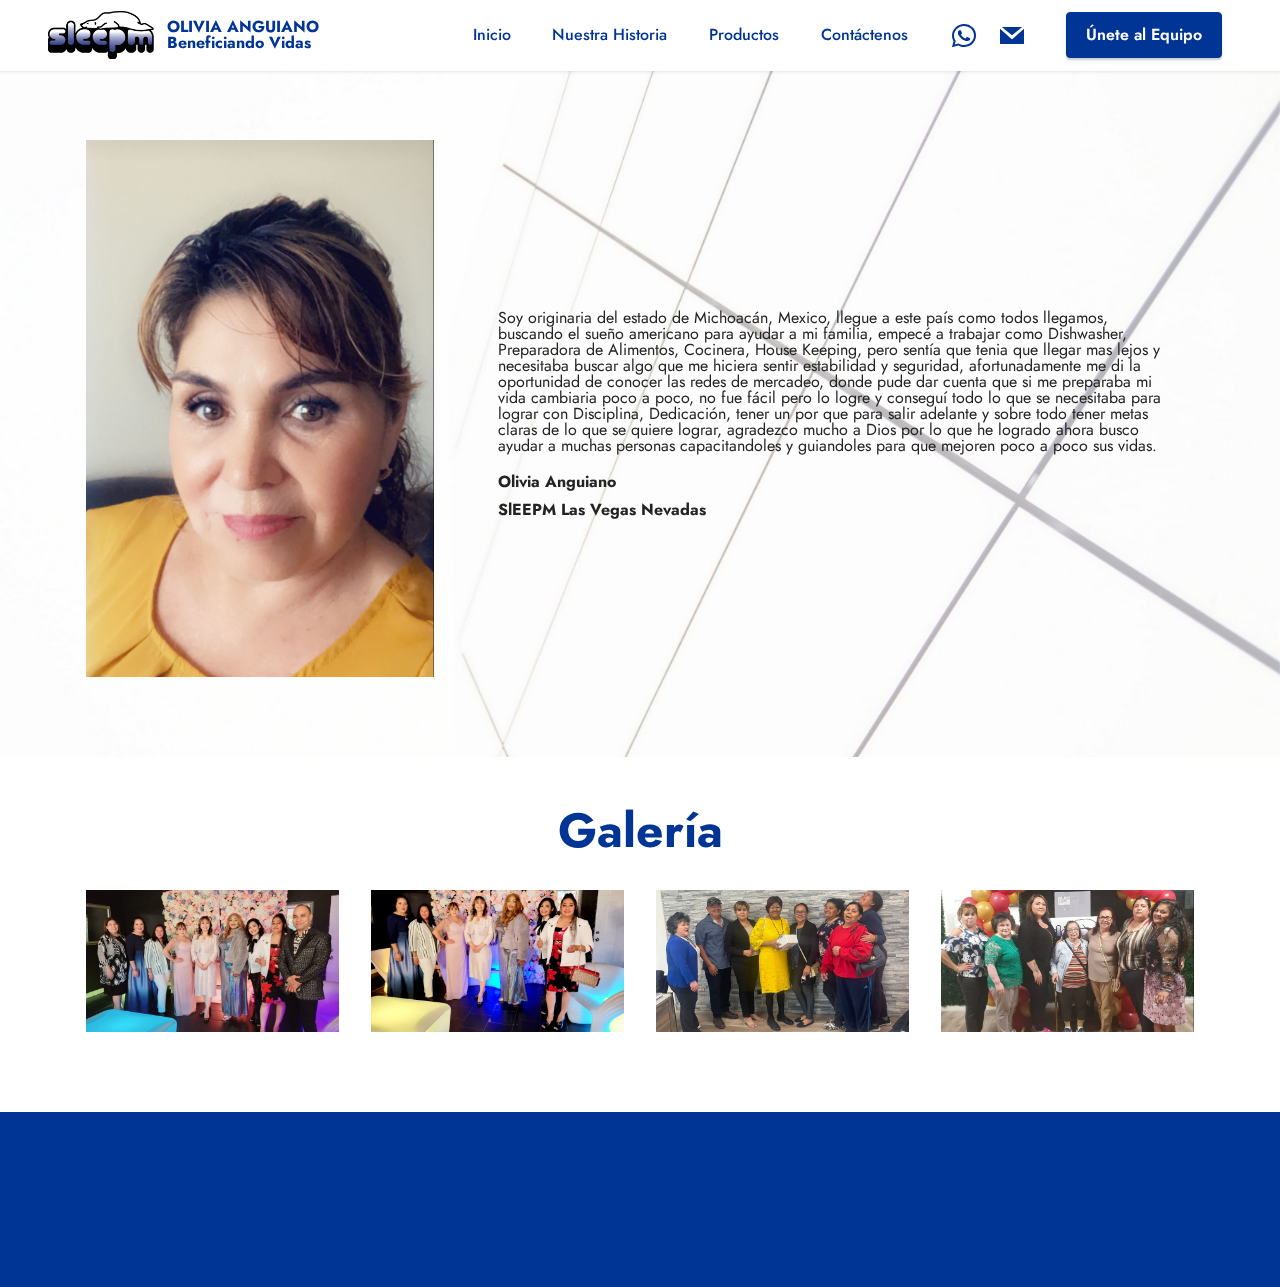
==== commit 24c7b475: "Add files via upload" ====
--- a/Nhistoria.html
+++ b/Nhistoria.html
@@ -6,7 +6,7 @@
   <meta http-equiv="X-UA-Compatible" content="IE=edge">
   <meta name="generator" content="Mobirise v5.8.4, mobirise.com">
   <meta name="viewport" content="width=device-width, initial-scale=1, minimum-scale=1">
-  <link rel="shortcut icon" href="assets/images/sleepmlogofinal.png" type="image/x-icon">
+  <link rel="shortcut icon" href="assets/images/sleepmlogofinal-1.png" type="image/x-icon">
   <meta name="description" content="Queremos ayudarte a mejorar tu estilo de vida con nuestros productos y servicios, será un gusto poder guiarte y asesorarte de la mejor manera.">
   
   
@@ -20,8 +20,8 @@
   <link rel="stylesheet" href="assets/dropdown/css/style.css">
   <link rel="stylesheet" href="assets/socicon/css/styles.css">
   <link rel="stylesheet" href="assets/theme/css/style.css">
-  <link rel="preload" href="https://fonts.googleapis.com/css2?family=Jost:ital,wght@0,400;0,700;1,400;1,700&display=swap&display=swap" as="style" onload="this.onload=null;this.rel='stylesheet'">
-  <noscript><link rel="stylesheet" href="https://fonts.googleapis.com/css2?family=Jost:ital,wght@0,400;0,700;1,400;1,700&display=swap&display=swap"></noscript>
+  <link rel="preload" href="https://fonts.googleapis.com/css?family=Jost:100,200,300,400,500,600,700,800,900,100i,200i,300i,400i,500i,600i,700i,800i,900i&display=swap" as="style" onload="this.onload=null;this.rel='stylesheet'">
+  <noscript><link rel="stylesheet" href="https://fonts.googleapis.com/css?family=Jost:100,200,300,400,500,600,700,800,900,100i,200i,300i,400i,500i,600i,700i,800i,900i&display=swap"></noscript>
   <link rel="preload" as="style" href="assets/mobirise/css/mbr-additional.css"><link rel="stylesheet" href="assets/mobirise/css/mbr-additional.css" type="text/css">
 
   
@@ -37,10 +37,10 @@
             <div class="navbar-brand">
                 <span class="navbar-logo">
                     <a href="index.html">
-                        <img src="assets/images/sleepmlogofinal.png" alt="" style="height: 3rem;">
+                        <img src="assets/images/sleepmlogofinal-1.png" alt="" style="height: 3rem;">
                     </a>
                 </span>
-                <span class="navbar-caption-wrap"><a class="navbar-caption text-primary display-7" href="index.html">Impactando Vidas<br>con Olivia Anguiano</a></span>
+                <span class="navbar-caption-wrap"><a class="navbar-caption text-primary display-4" href="index.html">OLIVIA ANGUIANO<br>Beneficiando Vidas</a></span>
             </div>
             <button class="navbar-toggler" type="button" data-toggle="collapse" data-bs-toggle="collapse" data-target="#navbarSupportedContent" data-bs-target="#navbarSupportedContent" aria-controls="navbarNavAltMarkup" aria-expanded="false" aria-label="Toggle navigation">
                 <div class="hamburger">
@@ -59,7 +59,9 @@
                     <a class="iconfont-wrapper" href="https://wa.me/17027970441">
                         <span class="p-2 mbr-iconfont socicon-whatsapp socicon" style="color: rgb(0, 52, 149); fill: rgb(0, 52, 149);"></span>
                     </a>
-                    
+                    <a class="iconfont-wrapper" href="mailto:info@beneficiandovidas.com">
+                        <span class="p-2 mbr-iconfont socicon-mail socicon" style="color: rgb(0, 52, 149); fill: rgb(0, 52, 149);"></span>
+                    </a>
                     
                     
                 </div>
@@ -107,48 +109,48 @@
         </div>
         <div class="row mbr-gallery mt-4">
             <div class="col-12 col-md-6 col-lg-3 item gallery-image">
-                <div class="item-wrapper" data-toggle="modal" data-bs-toggle="modal" data-target="#tNTzdh7u67-modal" data-bs-target="#tNTzdh7u67-modal">
-                    <img class="w-100" src="assets/images/638715ca-ec1b-4f16-afdc-b5bbccad04b5.jpeg" alt="Olivia Anguiano" data-slide-to="0" data-bs-slide-to="0" data-target="#lb-tNTzdh7u67" data-bs-target="#lb-tNTzdh7u67">
-                    <div class="icon-wrapper">
-                        <span class="mobi-mbri mobi-mbri-search mbr-iconfont mbr-iconfont-btn"></span>
-                    </div>
-                </div>
-                
-            </div>
-            <div class="col-12 col-md-6 col-lg-3 item gallery-image">
-                <div class="item-wrapper" data-toggle="modal" data-bs-toggle="modal" data-target="#tNTzdh7u67-modal" data-bs-target="#tNTzdh7u67-modal">
-                    <img class="w-100" src="assets/images/a9247fdc-9266-4188-a9e6-d5b97cbd32b9.jpeg" alt="Olivia" data-slide-to="1" data-bs-slide-to="1" data-target="#lb-tNTzdh7u67" data-bs-target="#lb-tNTzdh7u67">
-                    <div class="icon-wrapper">
-                        <span class="mobi-mbri mobi-mbri-search mbr-iconfont mbr-iconfont-btn"></span>
-                    </div>
-                </div>
-                
-            </div>
-            <div class="col-12 col-md-6 col-lg-3 item gallery-image">
-                <div class="item-wrapper" data-toggle="modal" data-bs-toggle="modal" data-target="#tNTzdh7u67-modal" data-bs-target="#tNTzdh7u67-modal">
-                    <img class="w-100" src="assets/images/158f2e17-2701-4220-9a41-0d837c003c5a.jpeg" alt="Olivia" data-slide-to="2" data-bs-slide-to="2" data-target="#lb-tNTzdh7u67" data-bs-target="#lb-tNTzdh7u67">
-                    <div class="icon-wrapper">
-                        <span class="mobi-mbri mobi-mbri-search mbr-iconfont mbr-iconfont-btn"></span>
-                    </div>
-                </div>
-                
-            </div>
-            <div class="col-12 col-md-6 col-lg-3 item gallery-image">
-                <div class="item-wrapper" data-toggle="modal" data-bs-toggle="modal" data-target="#tNTzdh7u67-modal" data-bs-target="#tNTzdh7u67-modal">
-                    <img class="w-100" src="assets/images/a021d91b-6bde-47a8-8c72-d7d6d622e0ca.jpeg" alt="Olivia" data-slide-to="3" data-bs-slide-to="3" data-target="#lb-tNTzdh7u67" data-bs-target="#lb-tNTzdh7u67">
-                    <div class="icon-wrapper">
-                        <span class="mobi-mbri mobi-mbri-search mbr-iconfont mbr-iconfont-btn"></span>
-                    </div>
-                </div>
-                
-            </div>
-        </div>
-
-        <div class="modal mbr-slider" tabindex="-1" role="dialog" aria-hidden="true" id="tNTzdh7u67-modal">
+                <div class="item-wrapper" data-toggle="modal" data-bs-toggle="modal" data-target="#tOracHmVms-modal" data-bs-target="#tOracHmVms-modal">
+                    <img class="w-100" src="assets/images/638715ca-ec1b-4f16-afdc-b5bbccad04b5.jpeg" alt="Olivia Anguiano" data-slide-to="0" data-bs-slide-to="0" data-target="#lb-tOracHmVms" data-bs-target="#lb-tOracHmVms">
+                    <div class="icon-wrapper">
+                        <span class="mobi-mbri mobi-mbri-search mbr-iconfont mbr-iconfont-btn"></span>
+                    </div>
+                </div>
+                
+            </div>
+            <div class="col-12 col-md-6 col-lg-3 item gallery-image">
+                <div class="item-wrapper" data-toggle="modal" data-bs-toggle="modal" data-target="#tOracHmVms-modal" data-bs-target="#tOracHmVms-modal">
+                    <img class="w-100" src="assets/images/a9247fdc-9266-4188-a9e6-d5b97cbd32b9.jpeg" alt="Olivia" data-slide-to="1" data-bs-slide-to="1" data-target="#lb-tOracHmVms" data-bs-target="#lb-tOracHmVms">
+                    <div class="icon-wrapper">
+                        <span class="mobi-mbri mobi-mbri-search mbr-iconfont mbr-iconfont-btn"></span>
+                    </div>
+                </div>
+                
+            </div>
+            <div class="col-12 col-md-6 col-lg-3 item gallery-image">
+                <div class="item-wrapper" data-toggle="modal" data-bs-toggle="modal" data-target="#tOracHmVms-modal" data-bs-target="#tOracHmVms-modal">
+                    <img class="w-100" src="assets/images/158f2e17-2701-4220-9a41-0d837c003c5a.jpeg" alt="Olivia" data-slide-to="2" data-bs-slide-to="2" data-target="#lb-tOracHmVms" data-bs-target="#lb-tOracHmVms">
+                    <div class="icon-wrapper">
+                        <span class="mobi-mbri mobi-mbri-search mbr-iconfont mbr-iconfont-btn"></span>
+                    </div>
+                </div>
+                
+            </div>
+            <div class="col-12 col-md-6 col-lg-3 item gallery-image">
+                <div class="item-wrapper" data-toggle="modal" data-bs-toggle="modal" data-target="#tOracHmVms-modal" data-bs-target="#tOracHmVms-modal">
+                    <img class="w-100" src="assets/images/a021d91b-6bde-47a8-8c72-d7d6d622e0ca.jpeg" alt="Olivia" data-slide-to="3" data-bs-slide-to="3" data-target="#lb-tOracHmVms" data-bs-target="#lb-tOracHmVms">
+                    <div class="icon-wrapper">
+                        <span class="mobi-mbri mobi-mbri-search mbr-iconfont mbr-iconfont-btn"></span>
+                    </div>
+                </div>
+                
+            </div>
+        </div>
+
+        <div class="modal mbr-slider" tabindex="-1" role="dialog" aria-hidden="true" id="tOracHmVms-modal">
             <div class="modal-dialog" role="document">
                 <div class="modal-content">
                     <div class="modal-body">
-                        <div class="carousel slide carousel-fade" id="lb-tNTzdh7u67" data-interval="5000" data-bs-interval="5000">
+                        <div class="carousel slide carousel-fade" id="lb-tOracHmVms" data-interval="5000" data-bs-interval="5000">
                             <div class="carousel-inner">
                                 <div class="carousel-item active">
                                     <img class="d-block w-100" src="assets/images/638715ca-ec1b-4f16-afdc-b5bbccad04b5.jpeg" alt="Mobirise Website Builder">
@@ -164,18 +166,18 @@
                                 </div>
                             </div>
                             <ol class="carousel-indicators">
-                                <li data-slide-to="0" data-bs-slide-to="0" class="active" data-target="#lb-tNTzdh7u67" data-bs-target="#lb-tNTzdh7u67"></li>
-                                <li data-slide-to="1" data-bs-slide-to="1" data-target="#lb-tNTzdh7u67" data-bs-target="#lb-tNTzdh7u67"></li>
-                                <li data-slide-to="2" data-bs-slide-to="2" data-target="#lb-tNTzdh7u67" data-bs-target="#lb-tNTzdh7u67"></li>
-                                <li data-slide-to="3" data-bs-slide-to="3" data-target="#lb-tNTzdh7u67" data-bs-target="#lb-tNTzdh7u67"></li>
+                                <li data-slide-to="0" data-bs-slide-to="0" class="active" data-target="#lb-tOracHmVms" data-bs-target="#lb-tOracHmVms"></li>
+                                <li data-slide-to="1" data-bs-slide-to="1" data-target="#lb-tOracHmVms" data-bs-target="#lb-tOracHmVms"></li>
+                                <li data-slide-to="2" data-bs-slide-to="2" data-target="#lb-tOracHmVms" data-bs-target="#lb-tOracHmVms"></li>
+                                <li data-slide-to="3" data-bs-slide-to="3" data-target="#lb-tOracHmVms" data-bs-target="#lb-tOracHmVms"></li>
                             </ol>
                             <a role="button" href="" class="close" data-dismiss="modal" data-bs-dismiss="modal" aria-label="Close">
                             </a>
-                            <a class="carousel-control-prev carousel-control" role="button" data-slide="prev" data-bs-slide="prev" href="#lb-tNTzdh7u67">
+                            <a class="carousel-control-prev carousel-control" role="button" data-slide="prev" data-bs-slide="prev" href="#lb-tOracHmVms">
                                 <span class="mobi-mbri mobi-mbri-arrow-prev" aria-hidden="true"></span>
                                 <span class="sr-only visually-hidden">Previous</span>
                             </a>
-                            <a class="carousel-control-next carousel-control" role="button" data-slide="next" data-bs-slide="next" href="#lb-tNTzdh7u67">
+                            <a class="carousel-control-next carousel-control" role="button" data-slide="next" data-bs-slide="next" href="#lb-tOracHmVms">
                                 <span class="mobi-mbri mobi-mbri-arrow-next" aria-hidden="true"></span>
                                 <span class="sr-only visually-hidden">Next</span>
                             </a>
@@ -202,7 +204,7 @@
                     
                     
                     
-                <li class="foot-menu-item mbr-fonts-style display-7"><a href="Nhistoria.html" class="text-white">Nuestra Historia</a></li><li class="foot-menu-item mbr-fonts-style display-7"><a href="index.html#team1-2" class="text-white">Productos</a></li><li class="foot-menu-item mbr-fonts-style display-7"><font color="#fafafa"><a href="index.html#contacts3-3" class="text-white">Contáctenos</a></font></li></ul>
+                <li class="foot-menu-item mbr-fonts-style display-7"><a href="Nhistoria.html" class="text-white">Nuestra Historia</a></li><li class="foot-menu-item mbr-fonts-style display-7"><a href="index.html#team1-2" class="text-white">Productos</a></li><li class="foot-menu-item mbr-fonts-style display-7"><font color="#fafafa"><a href="index.html#contacts3-3" class="text-white">Contáctenos</a></font></li><li class="foot-menu-item mbr-fonts-style display-7"><font color="#fafafa"><a href="Testimonios.html" class="text-white">Testimonios</a></font></li></ul>
             </div>
             <div class="row social-row">
                 <div class="social-list align-right pb-2">
@@ -216,6 +218,10 @@
                         <a href="https://wa.me/17027970441">
                             <span class="mbr-iconfont mbr-iconfont-social socicon-whatsapp socicon"></span>
                         </a>
+                    </div><div class="soc-item">
+                        <a href="mailto:info@beneficiandovidas.com">
+                            <span class="mbr-iconfont mbr-iconfont-social socicon-mail socicon"></span>
+                        </a>
                     </div></div>
             </div>
             <div class="row row-copirayt">
--- a/assets/mobirise/css/mbr-additional.css
+++ b/assets/mobirise/css/mbr-additional.css
@@ -19,11 +19,11 @@
 }
 .display-4 {
   font-family: 'Jost', sans-serif;
-  font-size: 1.1rem;
+  font-size: 1rem;
   line-height: 1.5;
 }
 .display-4 > .mbr-iconfont {
-  font-size: 1.375rem;
+  font-size: 1.25rem;
 }
 .display-5 {
   font-family: 'Jost', sans-serif;
@@ -63,9 +63,9 @@
     line-height: calc( 1.3 * (1.7rem + (3 - 1.7) * ((100vw - 20rem) / (48 - 20))));
   }
   .display-4 {
-    font-size: 0.88rem;
-    font-size: calc( 1.0350000000000001rem + (1.1 - 1.0350000000000001) * ((100vw - 20rem) / (48 - 20)));
-    line-height: calc( 1.4 * (1.0350000000000001rem + (1.1 - 1.0350000000000001) * ((100vw - 20rem) / (48 - 20))));
+    font-size: 0.8rem;
+    font-size: calc( 1rem + (1 - 1) * ((100vw - 20rem) / (48 - 20)));
+    line-height: calc( 1.4 * (1rem + (1 - 1) * ((100vw - 20rem) / (48 - 20))));
   }
   .display-5 {
     font-size: 1.6rem;
@@ -587,12 +587,12 @@
 }
 .form-control {
   font-family: 'Jost', sans-serif;
-  font-size: 1.1rem;
+  font-size: 1rem;
   line-height: 1.5;
   font-weight: 400;
 }
 .form-control > .mbr-iconfont {
-  font-size: 1.375rem;
+  font-size: 1.25rem;
 }
 .form-control:hover,
 .form-control:focus {
@@ -601,12 +601,12 @@
 }
 .form-control:-webkit-input-placeholder {
   font-family: 'Jost', sans-serif;
-  font-size: 1.1rem;
+  font-size: 1rem;
   line-height: 1.5;
   font-weight: 400;
 }
 .form-control:-webkit-input-placeholder > .mbr-iconfont {
-  font-size: 1.375rem;
+  font-size: 1.25rem;
 }
 blockquote {
   border-color: #003495;
@@ -1157,6 +1157,11 @@
 .cid-tNSo4aXFKe .card-title,
 .cid-tNSo4aXFKe .social-row {
   color: #003495;
+}
+.cid-tOr6EmLwBQ {
+  padding-top: 2rem;
+  padding-bottom: 2rem;
+  background-color: #ffffff;
 }
 .cid-tNSugywXoz {
   padding-top: 5rem;
@@ -2056,3 +2061,549 @@
 .cid-tNSAgGrxMF .media-container-row .row-copirayt p {
   width: 100%;
 }
+.cid-tNS9Eg49uX {
+  z-index: 1000;
+  width: 100%;
+  position: relative;
+  min-height: 60px;
+}
+.cid-tNS9Eg49uX nav.navbar {
+  position: fixed;
+}
+.cid-tNS9Eg49uX .dropdown-item:before {
+  font-family: Moririse2 !important;
+  content: "\e966";
+  display: inline-block;
+  width: 0;
+  position: absolute;
+  left: 1rem;
+  top: 0.5rem;
+  margin-right: 0.5rem;
+  line-height: 1;
+  font-size: inherit;
+  vertical-align: middle;
+  text-align: center;
+  overflow: hidden;
+  transform: scale(0, 1);
+  transition: all 0.25s ease-in-out;
+}
+.cid-tNS9Eg49uX .dropdown-menu {
+  padding: 0;
+  border-radius: 4px;
+  box-shadow: 0 1px 3px 0 rgba(0, 0, 0, 0.1);
+}
+.cid-tNS9Eg49uX .dropdown-item {
+  border-bottom: 1px solid #e6e6e6;
+}
+.cid-tNS9Eg49uX .dropdown-item:hover,
+.cid-tNS9Eg49uX .dropdown-item:focus {
+  background: #003495 !important;
+  color: white !important;
+}
+.cid-tNS9Eg49uX .dropdown-item:hover span {
+  color: white;
+}
+.cid-tNS9Eg49uX .dropdown-item:first-child {
+  border-top-left-radius: 4px;
+  border-top-right-radius: 4px;
+}
+.cid-tNS9Eg49uX .dropdown-item:last-child {
+  border-bottom: none;
+  border-bottom-left-radius: 4px;
+  border-bottom-right-radius: 4px;
+}
+.cid-tNS9Eg49uX .nav-dropdown .link {
+  padding: 0 0.3em !important;
+  margin: 0.667em 1em !important;
+}
+.cid-tNS9Eg49uX .nav-dropdown .link.dropdown-toggle::after {
+  margin-left: 0.5rem;
+  margin-top: 0.2rem;
+}
+.cid-tNS9Eg49uX .nav-link {
+  position: relative;
+}
+.cid-tNS9Eg49uX .container {
+  display: flex;
+  margin: auto;
+  flex-wrap: nowrap;
+}
+@media (max-width: 991px) {
+  .cid-tNS9Eg49uX .container {
+    flex-wrap: wrap;
+  }
+}
+.cid-tNS9Eg49uX .container-fluid {
+  flex-wrap: nowrap;
+}
+@media (max-width: 991px) {
+  .cid-tNS9Eg49uX .container-fluid {
+    flex-wrap: wrap;
+  }
+}
+.cid-tNS9Eg49uX .iconfont-wrapper {
+  color: #000000 !important;
+  font-size: 1.5rem;
+  padding-right: 0.5rem;
+}
+.cid-tNS9Eg49uX .dropdown-menu,
+.cid-tNS9Eg49uX .navbar.opened {
+  background: #ffffff !important;
+}
+.cid-tNS9Eg49uX .nav-item:focus,
+.cid-tNS9Eg49uX .nav-link:focus {
+  outline: none;
+}
+.cid-tNS9Eg49uX .dropdown .dropdown-menu .dropdown-item {
+  width: auto;
+  transition: all 0.25s ease-in-out;
+}
+.cid-tNS9Eg49uX .dropdown .dropdown-menu .dropdown-item::after {
+  right: 0.5rem;
+}
+.cid-tNS9Eg49uX .dropdown .dropdown-menu .dropdown-item .mbr-iconfont {
+  margin-right: 0.5rem;
+  vertical-align: sub;
+}
+.cid-tNS9Eg49uX .dropdown .dropdown-menu .dropdown-item .mbr-iconfont:before {
+  display: inline-block;
+  transform: scale(1, 1);
+  transition: all 0.25s ease-in-out;
+}
+.cid-tNS9Eg49uX .collapsed .dropdown-menu .dropdown-item:before {
+  display: none;
+}
+.cid-tNS9Eg49uX .collapsed .dropdown .dropdown-menu .dropdown-item {
+  padding: 0.235em 1.5em 0.235em 1.5em !important;
+  transition: none;
+  margin: 0 !important;
+}
+.cid-tNS9Eg49uX .navbar {
+  min-height: 70px;
+  transition: all 0.3s;
+  border-bottom: 1px solid transparent;
+  box-shadow: 0 1px 3px 0 rgba(0, 0, 0, 0.1);
+  background: #ffffff;
+}
+.cid-tNS9Eg49uX .navbar.opened {
+  transition: all 0.3s;
+}
+.cid-tNS9Eg49uX .navbar .dropdown-item {
+  padding: 0.5rem 1.8rem;
+}
+.cid-tNS9Eg49uX .navbar .navbar-logo img {
+  width: auto;
+}
+.cid-tNS9Eg49uX .navbar .navbar-collapse {
+  justify-content: flex-end;
+  z-index: 1;
+}
+.cid-tNS9Eg49uX .navbar.collapsed {
+  justify-content: center;
+}
+.cid-tNS9Eg49uX .navbar.collapsed .nav-item .nav-link::before {
+  display: none;
+}
+.cid-tNS9Eg49uX .navbar.collapsed.opened .dropdown-menu {
+  top: 0;
+}
+@media (min-width: 992px) {
+  .cid-tNS9Eg49uX .navbar.collapsed.opened:not(.navbar-short) .navbar-collapse {
+    max-height: calc(98.5vh - 3rem);
+  }
+}
+.cid-tNS9Eg49uX .navbar.collapsed .dropdown-menu .dropdown-submenu {
+  left: 0 !important;
+}
+.cid-tNS9Eg49uX .navbar.collapsed .dropdown-menu .dropdown-item:after {
+  right: auto;
+}
+.cid-tNS9Eg49uX .navbar.collapsed .dropdown-menu .dropdown-toggle[data-toggle="dropdown-submenu"]:after {
+  margin-left: 0.5rem;
+  margin-top: 0.2rem;
+  border-top: 0.35em solid;
+  border-right: 0.35em solid transparent;
+  border-left: 0.35em solid transparent;
+  border-bottom: 0;
+  top: 41%;
+}
+.cid-tNS9Eg49uX .navbar.collapsed ul.navbar-nav li {
+  margin: auto;
+}
+.cid-tNS9Eg49uX .navbar.collapsed .dropdown-menu .dropdown-item {
+  padding: 0.25rem 1.5rem;
+  text-align: center;
+}
+.cid-tNS9Eg49uX .navbar.collapsed .icons-menu {
+  padding-left: 0;
+  padding-right: 0;
+  padding-top: 0.5rem;
+  padding-bottom: 0.5rem;
+}
+@media (max-width: 991px) {
+  .cid-tNS9Eg49uX .navbar .nav-item .nav-link::before {
+    display: none;
+  }
+  .cid-tNS9Eg49uX .navbar.opened .dropdown-menu {
+    top: 0;
+  }
+  .cid-tNS9Eg49uX .navbar .dropdown-menu .dropdown-submenu {
+    left: 0 !important;
+  }
+  .cid-tNS9Eg49uX .navbar .dropdown-menu .dropdown-item:after {
+    right: auto;
+  }
+  .cid-tNS9Eg49uX .navbar .dropdown-menu .dropdown-toggle[data-toggle="dropdown-submenu"]:after {
+    margin-left: 0.5rem;
+    margin-top: 0.2rem;
+    border-top: 0.35em solid;
+    border-right: 0.35em solid transparent;
+    border-left: 0.35em solid transparent;
+    border-bottom: 0;
+    top: 40%;
+  }
+  .cid-tNS9Eg49uX .navbar .navbar-logo img {
+    height: 3rem !important;
+  }
+  .cid-tNS9Eg49uX .navbar ul.navbar-nav li {
+    margin: auto;
+  }
+  .cid-tNS9Eg49uX .navbar .dropdown-menu .dropdown-item {
+    padding: 0.25rem 1.5rem !important;
+    text-align: center;
+  }
+  .cid-tNS9Eg49uX .navbar .navbar-brand {
+    flex-shrink: initial;
+    flex-basis: auto;
+    word-break: break-word;
+    padding-right: 2rem;
+  }
+  .cid-tNS9Eg49uX .navbar .navbar-toggler {
+    flex-basis: auto;
+  }
+  .cid-tNS9Eg49uX .navbar .icons-menu {
+    padding-left: 0;
+    padding-top: 0.5rem;
+    padding-bottom: 0.5rem;
+  }
+}
+@media (max-width: 991px) and (max-width: 767px) {
+  .cid-tNS9Eg49uX .navbar .navbar-brand {
+    width: calc(100% - 31px);
+  }
+}
+.cid-tNS9Eg49uX .navbar.navbar-short {
+  min-height: 60px;
+}
+.cid-tNS9Eg49uX .navbar.navbar-short .navbar-logo img {
+  height: 2.5rem !important;
+}
+.cid-tNS9Eg49uX .navbar.navbar-short .navbar-brand {
+  min-height: 60px;
+  padding: 0;
+}
+.cid-tNS9Eg49uX .navbar-brand {
+  min-height: 70px;
+  flex-shrink: 0;
+  align-items: center;
+  margin-right: 0;
+  padding: 10px 0;
+  transition: all 0.3s;
+  word-break: break-word;
+  z-index: 1;
+}
+.cid-tNS9Eg49uX .navbar-brand .navbar-caption {
+  line-height: inherit !important;
+}
+.cid-tNS9Eg49uX .navbar-brand .navbar-logo a {
+  outline: none;
+}
+.cid-tNS9Eg49uX .dropdown-item.active,
+.cid-tNS9Eg49uX .dropdown-item:active {
+  background-color: transparent;
+}
+.cid-tNS9Eg49uX .navbar-expand-lg .navbar-nav .nav-link {
+  padding: 0;
+}
+.cid-tNS9Eg49uX .nav-dropdown .link.dropdown-toggle {
+  margin-right: 1.667em;
+}
+.cid-tNS9Eg49uX .nav-dropdown .link.dropdown-toggle[aria-expanded="true"] {
+  margin-right: 0;
+  padding: 0.667em 1.667em;
+}
+.cid-tNS9Eg49uX .navbar.navbar-expand-lg .dropdown .dropdown-menu {
+  background: #ffffff;
+}
+.cid-tNS9Eg49uX .navbar.navbar-expand-lg .dropdown .dropdown-menu .dropdown-submenu {
+  margin: 0;
+  left: 100%;
+}
+.cid-tNS9Eg49uX .navbar .dropdown.open > .dropdown-menu {
+  display: block;
+}
+.cid-tNS9Eg49uX ul.navbar-nav {
+  flex-wrap: wrap;
+}
+.cid-tNS9Eg49uX .navbar-buttons {
+  text-align: center;
+  min-width: 170px;
+}
+.cid-tNS9Eg49uX button.navbar-toggler {
+  outline: none;
+  width: 31px;
+  height: 20px;
+  cursor: pointer;
+  transition: all 0.2s;
+  position: relative;
+  align-self: center;
+}
+.cid-tNS9Eg49uX button.navbar-toggler .hamburger span {
+  position: absolute;
+  right: 0;
+  width: 30px;
+  height: 2px;
+  border-right: 5px;
+  background-color: #003495;
+}
+.cid-tNS9Eg49uX button.navbar-toggler .hamburger span:nth-child(1) {
+  top: 0;
+  transition: all 0.2s;
+}
+.cid-tNS9Eg49uX button.navbar-toggler .hamburger span:nth-child(2) {
+  top: 8px;
+  transition: all 0.15s;
+}
+.cid-tNS9Eg49uX button.navbar-toggler .hamburger span:nth-child(3) {
+  top: 8px;
+  transition: all 0.15s;
+}
+.cid-tNS9Eg49uX button.navbar-toggler .hamburger span:nth-child(4) {
+  top: 16px;
+  transition: all 0.2s;
+}
+.cid-tNS9Eg49uX nav.opened .hamburger span:nth-child(1) {
+  top: 8px;
+  width: 0;
+  opacity: 0;
+  right: 50%;
+  transition: all 0.2s;
+}
+.cid-tNS9Eg49uX nav.opened .hamburger span:nth-child(2) {
+  transform: rotate(45deg);
+  transition: all 0.25s;
+}
+.cid-tNS9Eg49uX nav.opened .hamburger span:nth-child(3) {
+  transform: rotate(-45deg);
+  transition: all 0.25s;
+}
+.cid-tNS9Eg49uX nav.opened .hamburger span:nth-child(4) {
+  top: 8px;
+  width: 0;
+  opacity: 0;
+  right: 50%;
+  transition: all 0.2s;
+}
+.cid-tNS9Eg49uX .navbar-dropdown {
+  padding: 0 1rem;
+  position: fixed;
+}
+.cid-tNS9Eg49uX a.nav-link {
+  display: flex;
+  align-items: center;
+  justify-content: center;
+}
+.cid-tNS9Eg49uX .icons-menu {
+  flex-wrap: nowrap;
+  display: flex;
+  justify-content: center;
+  padding-left: 1rem;
+  padding-right: 1rem;
+  padding-top: 0.3rem;
+  text-align: center;
+}
+@media screen and (-ms-high-contrast: active), (-ms-high-contrast: none) {
+  .cid-tNS9Eg49uX .navbar {
+    height: 70px;
+  }
+  .cid-tNS9Eg49uX .navbar.opened {
+    height: auto;
+  }
+  .cid-tNS9Eg49uX .nav-item .nav-link:hover::before {
+    width: 175%;
+    max-width: calc(100% + 2rem);
+    left: -1rem;
+  }
+}
+.cid-tOr32T0mXD {
+  padding-top: 6rem;
+  padding-bottom: 0rem;
+  background-color: #ffffff;
+}
+.cid-tOr32T0mXD .mbr-fallback-image.disabled {
+  display: none;
+}
+.cid-tOr32T0mXD .mbr-fallback-image {
+  display: block;
+  background-size: cover;
+  background-position: center center;
+  width: 100%;
+  height: 100%;
+  position: absolute;
+  top: 0;
+}
+.cid-tOr32T0mXD .video-wrapper iframe {
+  width: 100%;
+}
+.cid-tOr32T0mXD .mbr-section-title,
+.cid-tOr32T0mXD .mbr-section-subtitle,
+.cid-tOr32T0mXD .mbr-text {
+  text-align: center;
+}
+.cid-tOr32T0mXD .mbr-section-title {
+  color: #003495;
+}
+.cid-tOr49SP9Su {
+  padding-top: 0rem;
+  padding-bottom: 0rem;
+  background-color: #ffffff;
+}
+.cid-tOr49SP9Su .mbr-fallback-image.disabled {
+  display: none;
+}
+.cid-tOr49SP9Su .mbr-fallback-image {
+  display: block;
+  background-size: cover;
+  background-position: center center;
+  width: 100%;
+  height: 100%;
+  position: absolute;
+  top: 0;
+}
+.cid-tOr49SP9Su .video-wrapper iframe {
+  width: 100%;
+}
+.cid-tOr49SP9Su .mbr-section-title,
+.cid-tOr49SP9Su .mbr-section-subtitle,
+.cid-tOr49SP9Su .mbr-text {
+  text-align: center;
+}
+.cid-tOr50tSfHm {
+  padding-top: 0rem;
+  padding-bottom: 0rem;
+  background-color: #ffffff;
+}
+.cid-tOr50tSfHm .mbr-fallback-image.disabled {
+  display: none;
+}
+.cid-tOr50tSfHm .mbr-fallback-image {
+  display: block;
+  background-size: cover;
+  background-position: center center;
+  width: 100%;
+  height: 100%;
+  position: absolute;
+  top: 0;
+}
+.cid-tOr50tSfHm .video-wrapper iframe {
+  width: 100%;
+}
+.cid-tOr50tSfHm .mbr-section-title,
+.cid-tOr50tSfHm .mbr-section-subtitle,
+.cid-tOr50tSfHm .mbr-text {
+  text-align: center;
+}
+.cid-tOr5ost3eE {
+  padding-top: 0rem;
+  padding-bottom: 2rem;
+  background-color: #ffffff;
+}
+.cid-tOr5ost3eE .mbr-fallback-image.disabled {
+  display: none;
+}
+.cid-tOr5ost3eE .mbr-fallback-image {
+  display: block;
+  background-size: cover;
+  background-position: center center;
+  width: 100%;
+  height: 100%;
+  position: absolute;
+  top: 0;
+}
+.cid-tOr5ost3eE .video-wrapper iframe {
+  width: 100%;
+}
+.cid-tOr5ost3eE .mbr-section-title,
+.cid-tOr5ost3eE .mbr-section-subtitle,
+.cid-tOr5ost3eE .mbr-text {
+  text-align: center;
+}
+.cid-tNSAgGrxMF {
+  padding-top: 2rem;
+  padding-bottom: 2rem;
+  background-color: #003495;
+}
+.cid-tNSAgGrxMF .row-links {
+  width: 100%;
+  justify-content: center;
+}
+.cid-tNSAgGrxMF .social-row {
+  width: 100%;
+  justify-content: center;
+}
+.cid-tNSAgGrxMF .media-container-row {
+  flex-direction: column;
+  justify-content: center;
+  align-items: center;
+}
+.cid-tNSAgGrxMF .media-container-row .foot-menu {
+  list-style: none;
+  display: flex;
+  justify-content: center;
+  flex-wrap: wrap;
+  padding: 0;
+  margin-bottom: 0;
+}
+.cid-tNSAgGrxMF .media-container-row .foot-menu li {
+  padding: 0 1rem 1rem 1rem;
+}
+.cid-tNSAgGrxMF .media-container-row .foot-menu li p {
+  margin: 0;
+}
+.cid-tNSAgGrxMF .media-container-row .social-list {
+  width: auto;
+  padding-left: 0;
+  margin-bottom: 0;
+  list-style: none;
+  display: flex;
+  flex-wrap: wrap;
+  justify-content: flex-end;
+}
+.cid-tNSAgGrxMF .media-container-row .social-list .mbr-iconfont-social {
+  font-size: 1.5rem;
+  color: #ffffff;
+}
+.cid-tNSAgGrxMF .media-container-row .social-list .soc-item {
+  margin: 0 .5rem;
+}
+.cid-tNSAgGrxMF .media-container-row .social-list a {
+  margin: 0;
+  opacity: .5;
+  transition: .2s linear;
+}
+.cid-tNSAgGrxMF .media-container-row .social-list a:hover {
+  opacity: 1;
+}
+@media (max-width: 767px) {
+  .cid-tNSAgGrxMF .media-container-row .social-list {
+    -webkit-justify-content: center;
+    justify-content: center;
+  }
+}
+.cid-tNSAgGrxMF .media-container-row .row-copirayt {
+  word-break: break-word;
+  width: 100%;
+}
+.cid-tNSAgGrxMF .media-container-row .row-copirayt p {
+  width: 100%;
+}
--- a/assets/mobirise/css/mbr-additional.css
+++ b/assets/mobirise/css/mbr-additional.css
@@ -19,11 +19,11 @@
 }
 .display-4 {
   font-family: 'Jost', sans-serif;
-  font-size: 1.1rem;
+  font-size: 1rem;
   line-height: 1.5;
 }
 .display-4 > .mbr-iconfont {
-  font-size: 1.375rem;
+  font-size: 1.25rem;
 }
 .display-5 {
   font-family: 'Jost', sans-serif;
@@ -63,9 +63,9 @@
     line-height: calc( 1.3 * (1.7rem + (3 - 1.7) * ((100vw - 20rem) / (48 - 20))));
   }
   .display-4 {
-    font-size: 0.88rem;
-    font-size: calc( 1.0350000000000001rem + (1.1 - 1.0350000000000001) * ((100vw - 20rem) / (48 - 20)));
-    line-height: calc( 1.4 * (1.0350000000000001rem + (1.1 - 1.0350000000000001) * ((100vw - 20rem) / (48 - 20))));
+    font-size: 0.8rem;
+    font-size: calc( 1rem + (1 - 1) * ((100vw - 20rem) / (48 - 20)));
+    line-height: calc( 1.4 * (1rem + (1 - 1) * ((100vw - 20rem) / (48 - 20))));
   }
   .display-5 {
     font-size: 1.6rem;
@@ -587,12 +587,12 @@
 }
 .form-control {
   font-family: 'Jost', sans-serif;
-  font-size: 1.1rem;
+  font-size: 1rem;
   line-height: 1.5;
   font-weight: 400;
 }
 .form-control > .mbr-iconfont {
-  font-size: 1.375rem;
+  font-size: 1.25rem;
 }
 .form-control:hover,
 .form-control:focus {
@@ -601,12 +601,12 @@
 }
 .form-control:-webkit-input-placeholder {
   font-family: 'Jost', sans-serif;
-  font-size: 1.1rem;
+  font-size: 1rem;
   line-height: 1.5;
   font-weight: 400;
 }
 .form-control:-webkit-input-placeholder > .mbr-iconfont {
-  font-size: 1.375rem;
+  font-size: 1.25rem;
 }
 blockquote {
   border-color: #003495;
@@ -1157,6 +1157,11 @@
 .cid-tNSo4aXFKe .card-title,
 .cid-tNSo4aXFKe .social-row {
   color: #003495;
+}
+.cid-tOr6EmLwBQ {
+  padding-top: 2rem;
+  padding-bottom: 2rem;
+  background-color: #ffffff;
 }
 .cid-tNSugywXoz {
   padding-top: 5rem;
@@ -2056,3 +2061,549 @@
 .cid-tNSAgGrxMF .media-container-row .row-copirayt p {
   width: 100%;
 }
+.cid-tNS9Eg49uX {
+  z-index: 1000;
+  width: 100%;
+  position: relative;
+  min-height: 60px;
+}
+.cid-tNS9Eg49uX nav.navbar {
+  position: fixed;
+}
+.cid-tNS9Eg49uX .dropdown-item:before {
+  font-family: Moririse2 !important;
+  content: "\e966";
+  display: inline-block;
+  width: 0;
+  position: absolute;
+  left: 1rem;
+  top: 0.5rem;
+  margin-right: 0.5rem;
+  line-height: 1;
+  font-size: inherit;
+  vertical-align: middle;
+  text-align: center;
+  overflow: hidden;
+  transform: scale(0, 1);
+  transition: all 0.25s ease-in-out;
+}
+.cid-tNS9Eg49uX .dropdown-menu {
+  padding: 0;
+  border-radius: 4px;
+  box-shadow: 0 1px 3px 0 rgba(0, 0, 0, 0.1);
+}
+.cid-tNS9Eg49uX .dropdown-item {
+  border-bottom: 1px solid #e6e6e6;
+}
+.cid-tNS9Eg49uX .dropdown-item:hover,
+.cid-tNS9Eg49uX .dropdown-item:focus {
+  background: #003495 !important;
+  color: white !important;
+}
+.cid-tNS9Eg49uX .dropdown-item:hover span {
+  color: white;
+}
+.cid-tNS9Eg49uX .dropdown-item:first-child {
+  border-top-left-radius: 4px;
+  border-top-right-radius: 4px;
+}
+.cid-tNS9Eg49uX .dropdown-item:last-child {
+  border-bottom: none;
+  border-bottom-left-radius: 4px;
+  border-bottom-right-radius: 4px;
+}
+.cid-tNS9Eg49uX .nav-dropdown .link {
+  padding: 0 0.3em !important;
+  margin: 0.667em 1em !important;
+}
+.cid-tNS9Eg49uX .nav-dropdown .link.dropdown-toggle::after {
+  margin-left: 0.5rem;
+  margin-top: 0.2rem;
+}
+.cid-tNS9Eg49uX .nav-link {
+  position: relative;
+}
+.cid-tNS9Eg49uX .container {
+  display: flex;
+  margin: auto;
+  flex-wrap: nowrap;
+}
+@media (max-width: 991px) {
+  .cid-tNS9Eg49uX .container {
+    flex-wrap: wrap;
+  }
+}
+.cid-tNS9Eg49uX .container-fluid {
+  flex-wrap: nowrap;
+}
+@media (max-width: 991px) {
+  .cid-tNS9Eg49uX .container-fluid {
+    flex-wrap: wrap;
+  }
+}
+.cid-tNS9Eg49uX .iconfont-wrapper {
+  color: #000000 !important;
+  font-size: 1.5rem;
+  padding-right: 0.5rem;
+}
+.cid-tNS9Eg49uX .dropdown-menu,
+.cid-tNS9Eg49uX .navbar.opened {
+  background: #ffffff !important;
+}
+.cid-tNS9Eg49uX .nav-item:focus,
+.cid-tNS9Eg49uX .nav-link:focus {
+  outline: none;
+}
+.cid-tNS9Eg49uX .dropdown .dropdown-menu .dropdown-item {
+  width: auto;
+  transition: all 0.25s ease-in-out;
+}
+.cid-tNS9Eg49uX .dropdown .dropdown-menu .dropdown-item::after {
+  right: 0.5rem;
+}
+.cid-tNS9Eg49uX .dropdown .dropdown-menu .dropdown-item .mbr-iconfont {
+  margin-right: 0.5rem;
+  vertical-align: sub;
+}
+.cid-tNS9Eg49uX .dropdown .dropdown-menu .dropdown-item .mbr-iconfont:before {
+  display: inline-block;
+  transform: scale(1, 1);
+  transition: all 0.25s ease-in-out;
+}
+.cid-tNS9Eg49uX .collapsed .dropdown-menu .dropdown-item:before {
+  display: none;
+}
+.cid-tNS9Eg49uX .collapsed .dropdown .dropdown-menu .dropdown-item {
+  padding: 0.235em 1.5em 0.235em 1.5em !important;
+  transition: none;
+  margin: 0 !important;
+}
+.cid-tNS9Eg49uX .navbar {
+  min-height: 70px;
+  transition: all 0.3s;
+  border-bottom: 1px solid transparent;
+  box-shadow: 0 1px 3px 0 rgba(0, 0, 0, 0.1);
+  background: #ffffff;
+}
+.cid-tNS9Eg49uX .navbar.opened {
+  transition: all 0.3s;
+}
+.cid-tNS9Eg49uX .navbar .dropdown-item {
+  padding: 0.5rem 1.8rem;
+}
+.cid-tNS9Eg49uX .navbar .navbar-logo img {
+  width: auto;
+}
+.cid-tNS9Eg49uX .navbar .navbar-collapse {
+  justify-content: flex-end;
+  z-index: 1;
+}
+.cid-tNS9Eg49uX .navbar.collapsed {
+  justify-content: center;
+}
+.cid-tNS9Eg49uX .navbar.collapsed .nav-item .nav-link::before {
+  display: none;
+}
+.cid-tNS9Eg49uX .navbar.collapsed.opened .dropdown-menu {
+  top: 0;
+}
+@media (min-width: 992px) {
+  .cid-tNS9Eg49uX .navbar.collapsed.opened:not(.navbar-short) .navbar-collapse {
+    max-height: calc(98.5vh - 3rem);
+  }
+}
+.cid-tNS9Eg49uX .navbar.collapsed .dropdown-menu .dropdown-submenu {
+  left: 0 !important;
+}
+.cid-tNS9Eg49uX .navbar.collapsed .dropdown-menu .dropdown-item:after {
+  right: auto;
+}
+.cid-tNS9Eg49uX .navbar.collapsed .dropdown-menu .dropdown-toggle[data-toggle="dropdown-submenu"]:after {
+  margin-left: 0.5rem;
+  margin-top: 0.2rem;
+  border-top: 0.35em solid;
+  border-right: 0.35em solid transparent;
+  border-left: 0.35em solid transparent;
+  border-bottom: 0;
+  top: 41%;
+}
+.cid-tNS9Eg49uX .navbar.collapsed ul.navbar-nav li {
+  margin: auto;
+}
+.cid-tNS9Eg49uX .navbar.collapsed .dropdown-menu .dropdown-item {
+  padding: 0.25rem 1.5rem;
+  text-align: center;
+}
+.cid-tNS9Eg49uX .navbar.collapsed .icons-menu {
+  padding-left: 0;
+  padding-right: 0;
+  padding-top: 0.5rem;
+  padding-bottom: 0.5rem;
+}
+@media (max-width: 991px) {
+  .cid-tNS9Eg49uX .navbar .nav-item .nav-link::before {
+    display: none;
+  }
+  .cid-tNS9Eg49uX .navbar.opened .dropdown-menu {
+    top: 0;
+  }
+  .cid-tNS9Eg49uX .navbar .dropdown-menu .dropdown-submenu {
+    left: 0 !important;
+  }
+  .cid-tNS9Eg49uX .navbar .dropdown-menu .dropdown-item:after {
+    right: auto;
+  }
+  .cid-tNS9Eg49uX .navbar .dropdown-menu .dropdown-toggle[data-toggle="dropdown-submenu"]:after {
+    margin-left: 0.5rem;
+    margin-top: 0.2rem;
+    border-top: 0.35em solid;
+    border-right: 0.35em solid transparent;
+    border-left: 0.35em solid transparent;
+    border-bottom: 0;
+    top: 40%;
+  }
+  .cid-tNS9Eg49uX .navbar .navbar-logo img {
+    height: 3rem !important;
+  }
+  .cid-tNS9Eg49uX .navbar ul.navbar-nav li {
+    margin: auto;
+  }
+  .cid-tNS9Eg49uX .navbar .dropdown-menu .dropdown-item {
+    padding: 0.25rem 1.5rem !important;
+    text-align: center;
+  }
+  .cid-tNS9Eg49uX .navbar .navbar-brand {
+    flex-shrink: initial;
+    flex-basis: auto;
+    word-break: break-word;
+    padding-right: 2rem;
+  }
+  .cid-tNS9Eg49uX .navbar .navbar-toggler {
+    flex-basis: auto;
+  }
+  .cid-tNS9Eg49uX .navbar .icons-menu {
+    padding-left: 0;
+    padding-top: 0.5rem;
+    padding-bottom: 0.5rem;
+  }
+}
+@media (max-width: 991px) and (max-width: 767px) {
+  .cid-tNS9Eg49uX .navbar .navbar-brand {
+    width: calc(100% - 31px);
+  }
+}
+.cid-tNS9Eg49uX .navbar.navbar-short {
+  min-height: 60px;
+}
+.cid-tNS9Eg49uX .navbar.navbar-short .navbar-logo img {
+  height: 2.5rem !important;
+}
+.cid-tNS9Eg49uX .navbar.navbar-short .navbar-brand {
+  min-height: 60px;
+  padding: 0;
+}
+.cid-tNS9Eg49uX .navbar-brand {
+  min-height: 70px;
+  flex-shrink: 0;
+  align-items: center;
+  margin-right: 0;
+  padding: 10px 0;
+  transition: all 0.3s;
+  word-break: break-word;
+  z-index: 1;
+}
+.cid-tNS9Eg49uX .navbar-brand .navbar-caption {
+  line-height: inherit !important;
+}
+.cid-tNS9Eg49uX .navbar-brand .navbar-logo a {
+  outline: none;
+}
+.cid-tNS9Eg49uX .dropdown-item.active,
+.cid-tNS9Eg49uX .dropdown-item:active {
+  background-color: transparent;
+}
+.cid-tNS9Eg49uX .navbar-expand-lg .navbar-nav .nav-link {
+  padding: 0;
+}
+.cid-tNS9Eg49uX .nav-dropdown .link.dropdown-toggle {
+  margin-right: 1.667em;
+}
+.cid-tNS9Eg49uX .nav-dropdown .link.dropdown-toggle[aria-expanded="true"] {
+  margin-right: 0;
+  padding: 0.667em 1.667em;
+}
+.cid-tNS9Eg49uX .navbar.navbar-expand-lg .dropdown .dropdown-menu {
+  background: #ffffff;
+}
+.cid-tNS9Eg49uX .navbar.navbar-expand-lg .dropdown .dropdown-menu .dropdown-submenu {
+  margin: 0;
+  left: 100%;
+}
+.cid-tNS9Eg49uX .navbar .dropdown.open > .dropdown-menu {
+  display: block;
+}
+.cid-tNS9Eg49uX ul.navbar-nav {
+  flex-wrap: wrap;
+}
+.cid-tNS9Eg49uX .navbar-buttons {
+  text-align: center;
+  min-width: 170px;
+}
+.cid-tNS9Eg49uX button.navbar-toggler {
+  outline: none;
+  width: 31px;
+  height: 20px;
+  cursor: pointer;
+  transition: all 0.2s;
+  position: relative;
+  align-self: center;
+}
+.cid-tNS9Eg49uX button.navbar-toggler .hamburger span {
+  position: absolute;
+  right: 0;
+  width: 30px;
+  height: 2px;
+  border-right: 5px;
+  background-color: #003495;
+}
+.cid-tNS9Eg49uX button.navbar-toggler .hamburger span:nth-child(1) {
+  top: 0;
+  transition: all 0.2s;
+}
+.cid-tNS9Eg49uX button.navbar-toggler .hamburger span:nth-child(2) {
+  top: 8px;
+  transition: all 0.15s;
+}
+.cid-tNS9Eg49uX button.navbar-toggler .hamburger span:nth-child(3) {
+  top: 8px;
+  transition: all 0.15s;
+}
+.cid-tNS9Eg49uX button.navbar-toggler .hamburger span:nth-child(4) {
+  top: 16px;
+  transition: all 0.2s;
+}
+.cid-tNS9Eg49uX nav.opened .hamburger span:nth-child(1) {
+  top: 8px;
+  width: 0;
+  opacity: 0;
+  right: 50%;
+  transition: all 0.2s;
+}
+.cid-tNS9Eg49uX nav.opened .hamburger span:nth-child(2) {
+  transform: rotate(45deg);
+  transition: all 0.25s;
+}
+.cid-tNS9Eg49uX nav.opened .hamburger span:nth-child(3) {
+  transform: rotate(-45deg);
+  transition: all 0.25s;
+}
+.cid-tNS9Eg49uX nav.opened .hamburger span:nth-child(4) {
+  top: 8px;
+  width: 0;
+  opacity: 0;
+  right: 50%;
+  transition: all 0.2s;
+}
+.cid-tNS9Eg49uX .navbar-dropdown {
+  padding: 0 1rem;
+  position: fixed;
+}
+.cid-tNS9Eg49uX a.nav-link {
+  display: flex;
+  align-items: center;
+  justify-content: center;
+}
+.cid-tNS9Eg49uX .icons-menu {
+  flex-wrap: nowrap;
+  display: flex;
+  justify-content: center;
+  padding-left: 1rem;
+  padding-right: 1rem;
+  padding-top: 0.3rem;
+  text-align: center;
+}
+@media screen and (-ms-high-contrast: active), (-ms-high-contrast: none) {
+  .cid-tNS9Eg49uX .navbar {
+    height: 70px;
+  }
+  .cid-tNS9Eg49uX .navbar.opened {
+    height: auto;
+  }
+  .cid-tNS9Eg49uX .nav-item .nav-link:hover::before {
+    width: 175%;
+    max-width: calc(100% + 2rem);
+    left: -1rem;
+  }
+}
+.cid-tOr32T0mXD {
+  padding-top: 6rem;
+  padding-bottom: 0rem;
+  background-color: #ffffff;
+}
+.cid-tOr32T0mXD .mbr-fallback-image.disabled {
+  display: none;
+}
+.cid-tOr32T0mXD .mbr-fallback-image {
+  display: block;
+  background-size: cover;
+  background-position: center center;
+  width: 100%;
+  height: 100%;
+  position: absolute;
+  top: 0;
+}
+.cid-tOr32T0mXD .video-wrapper iframe {
+  width: 100%;
+}
+.cid-tOr32T0mXD .mbr-section-title,
+.cid-tOr32T0mXD .mbr-section-subtitle,
+.cid-tOr32T0mXD .mbr-text {
+  text-align: center;
+}
+.cid-tOr32T0mXD .mbr-section-title {
+  color: #003495;
+}
+.cid-tOr49SP9Su {
+  padding-top: 0rem;
+  padding-bottom: 0rem;
+  background-color: #ffffff;
+}
+.cid-tOr49SP9Su .mbr-fallback-image.disabled {
+  display: none;
+}
+.cid-tOr49SP9Su .mbr-fallback-image {
+  display: block;
+  background-size: cover;
+  background-position: center center;
+  width: 100%;
+  height: 100%;
+  position: absolute;
+  top: 0;
+}
+.cid-tOr49SP9Su .video-wrapper iframe {
+  width: 100%;
+}
+.cid-tOr49SP9Su .mbr-section-title,
+.cid-tOr49SP9Su .mbr-section-subtitle,
+.cid-tOr49SP9Su .mbr-text {
+  text-align: center;
+}
+.cid-tOr50tSfHm {
+  padding-top: 0rem;
+  padding-bottom: 0rem;
+  background-color: #ffffff;
+}
+.cid-tOr50tSfHm .mbr-fallback-image.disabled {
+  display: none;
+}
+.cid-tOr50tSfHm .mbr-fallback-image {
+  display: block;
+  background-size: cover;
+  background-position: center center;
+  width: 100%;
+  height: 100%;
+  position: absolute;
+  top: 0;
+}
+.cid-tOr50tSfHm .video-wrapper iframe {
+  width: 100%;
+}
+.cid-tOr50tSfHm .mbr-section-title,
+.cid-tOr50tSfHm .mbr-section-subtitle,
+.cid-tOr50tSfHm .mbr-text {
+  text-align: center;
+}
+.cid-tOr5ost3eE {
+  padding-top: 0rem;
+  padding-bottom: 2rem;
+  background-color: #ffffff;
+}
+.cid-tOr5ost3eE .mbr-fallback-image.disabled {
+  display: none;
+}
+.cid-tOr5ost3eE .mbr-fallback-image {
+  display: block;
+  background-size: cover;
+  background-position: center center;
+  width: 100%;
+  height: 100%;
+  position: absolute;
+  top: 0;
+}
+.cid-tOr5ost3eE .video-wrapper iframe {
+  width: 100%;
+}
+.cid-tOr5ost3eE .mbr-section-title,
+.cid-tOr5ost3eE .mbr-section-subtitle,
+.cid-tOr5ost3eE .mbr-text {
+  text-align: center;
+}
+.cid-tNSAgGrxMF {
+  padding-top: 2rem;
+  padding-bottom: 2rem;
+  background-color: #003495;
+}
+.cid-tNSAgGrxMF .row-links {
+  width: 100%;
+  justify-content: center;
+}
+.cid-tNSAgGrxMF .social-row {
+  width: 100%;
+  justify-content: center;
+}
+.cid-tNSAgGrxMF .media-container-row {
+  flex-direction: column;
+  justify-content: center;
+  align-items: center;
+}
+.cid-tNSAgGrxMF .media-container-row .foot-menu {
+  list-style: none;
+  display: flex;
+  justify-content: center;
+  flex-wrap: wrap;
+  padding: 0;
+  margin-bottom: 0;
+}
+.cid-tNSAgGrxMF .media-container-row .foot-menu li {
+  padding: 0 1rem 1rem 1rem;
+}
+.cid-tNSAgGrxMF .media-container-row .foot-menu li p {
+  margin: 0;
+}
+.cid-tNSAgGrxMF .media-container-row .social-list {
+  width: auto;
+  padding-left: 0;
+  margin-bottom: 0;
+  list-style: none;
+  display: flex;
+  flex-wrap: wrap;
+  justify-content: flex-end;
+}
+.cid-tNSAgGrxMF .media-container-row .social-list .mbr-iconfont-social {
+  font-size: 1.5rem;
+  color: #ffffff;
+}
+.cid-tNSAgGrxMF .media-container-row .social-list .soc-item {
+  margin: 0 .5rem;
+}
+.cid-tNSAgGrxMF .media-container-row .social-list a {
+  margin: 0;
+  opacity: .5;
+  transition: .2s linear;
+}
+.cid-tNSAgGrxMF .media-container-row .social-list a:hover {
+  opacity: 1;
+}
+@media (max-width: 767px) {
+  .cid-tNSAgGrxMF .media-container-row .social-list {
+    -webkit-justify-content: center;
+    justify-content: center;
+  }
+}
+.cid-tNSAgGrxMF .media-container-row .row-copirayt {
+  word-break: break-word;
+  width: 100%;
+}
+.cid-tNSAgGrxMF .media-container-row .row-copirayt p {
+  width: 100%;
+}
